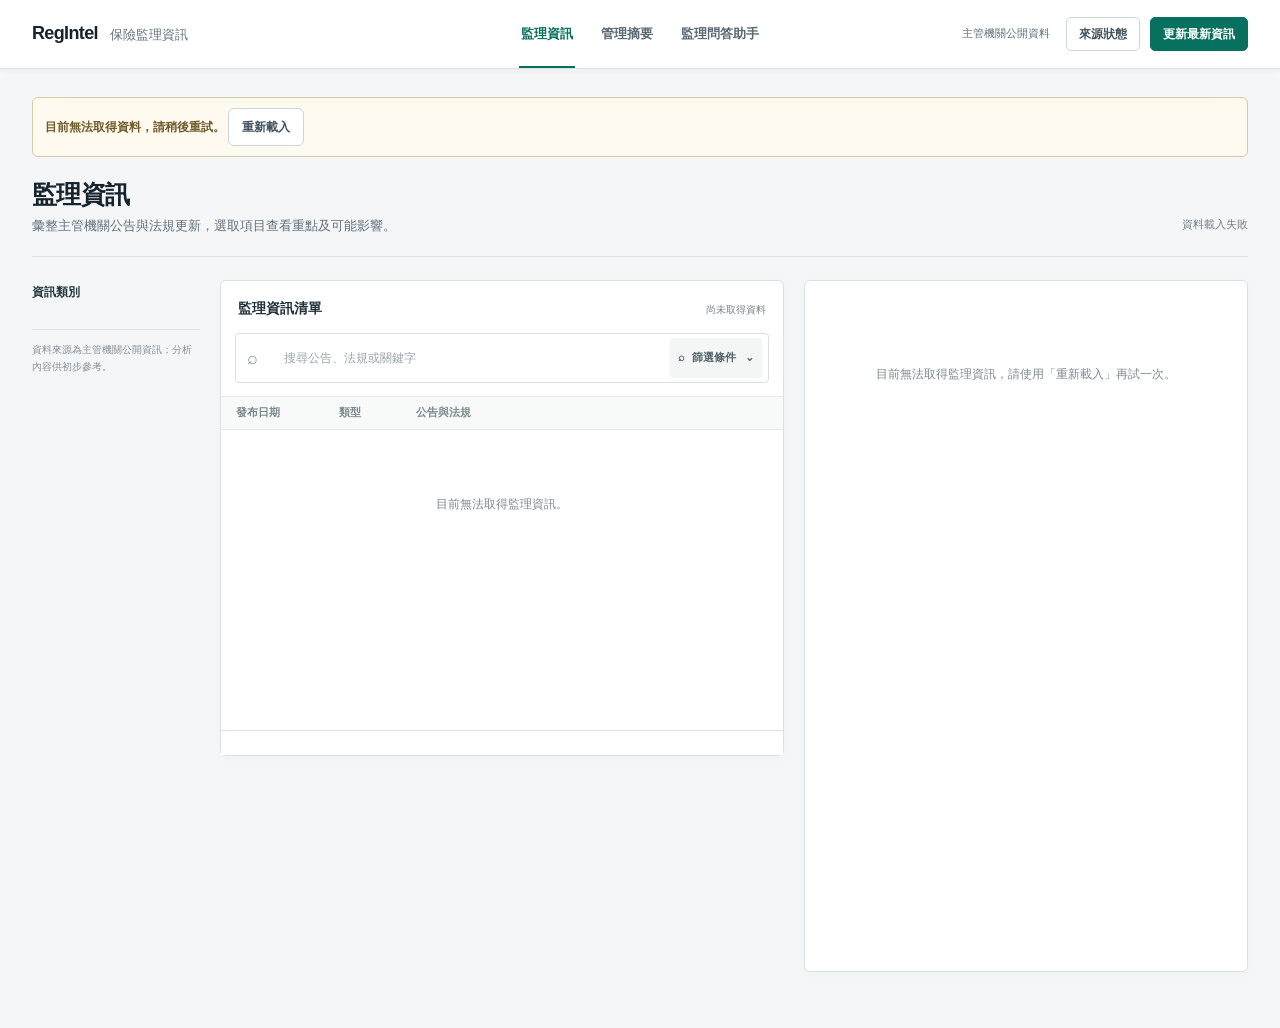
==== public/index.html @ 60d49cbc "Improve regulatory analysis, summaries, and platform reliability Add source support reviews for even" ====
<!doctype html>
<html lang="zh-Hant">
<head>
<meta charset="utf-8">
<meta name="viewport" content="width=device-width,initial-scale=1">
<title>RegIntel｜監理情報工作台</title>

<link rel="stylesheet" href="assets/css/base.css">
<link rel="stylesheet" href="assets/css/workspace.css">
<link rel="stylesheet" href="assets/css/intelligence.css">
<link rel="stylesheet" href="assets/css/management.css">
<link rel="stylesheet" href="assets/css/responsive.css">

<!--
    RegIntel v11.1 UI override
    ------------------------------------------------------------
    這一層樣式刻意放在原有 CSS 後面：
    1. 不更動既有 JS 掛勾與資料邏輯
    2. 直接覆蓋原本較偏 AI Dashboard 的視覺語言
    3. 讓畫面更接近金融機構內部監理情報工作台
-->
<style>
:root {
    --ri-bg: #f4f6f8;
    --ri-surface: #ffffff;
    --ri-surface-soft: #f8fafb;
    --ri-ink: #1b2733;
    --ri-ink-2: #43515f;
    --ri-ink-3: #72808e;
    --ri-border: #dfe5ea;
    --ri-border-strong: #cbd4dc;
    --ri-navy: #17232e;
    --ri-navy-2: #22313f;
    --ri-blue: #245d82;
    --ri-blue-soft: #edf4f8;
    --ri-red: #9f3a38;
    --ri-red-soft: #fbf0ef;
    --ri-amber: #8b6414;
    --ri-amber-soft: #fbf6e8;
    --ri-green: #376b52;
    --ri-green-soft: #eef6f1;
    --ri-radius: 8px;
    --ri-sidebar-width: 236px;
    --ri-sidebar-collapsed-width: 64px;
    --ri-shadow-float: 0 12px 28px rgba(20, 34, 46, .08);
}

* {
    box-sizing: border-box;
}

html {
    background: var(--ri-bg);
}

body {
    margin: 0;
    min-width: 320px;
    background: var(--ri-bg) !important;
    color: var(--ri-ink) !important;
    font-family: -apple-system, BlinkMacSystemFont, "Segoe UI", "Noto Sans TC", "PingFang TC", "Microsoft JhengHei", sans-serif !important;
    font-size: 14px;
    line-height: 1.55;
    -webkit-font-smoothing: antialiased;
}

button,
input,
select,
textarea {
    font: inherit;
}

button {
    cursor: pointer;
}

.hidden {
    display: none !important;
}

.shell {
    display: flex !important;
    min-height: 100vh;
    width: 100%;
    background: var(--ri-bg) !important;
}

/* Sidebar ------------------------------------------------------- */
.sidebar {
    position: sticky !important;
    top: 0;
    flex: 0 0 var(--ri-sidebar-width);
    width: var(--ri-sidebar-width) !important;
    min-width: var(--ri-sidebar-width) !important;
    height: 100vh;
    display: flex !important;
    flex-direction: column;
    padding: 0 !important;
    overflow: hidden;
    background: var(--ri-navy) !important;
    color: #dbe2e8 !important;
    border-right: 1px solid #0f1922 !important;
    box-shadow: none !important;
    transition: width .18s ease, min-width .18s ease, flex-basis .18s ease;
    z-index: 30;
}

.sidebar.collapsed {
    flex: 0 0 var(--ri-sidebar-collapsed-width) !important;
    flex-basis: var(--ri-sidebar-collapsed-width) !important;
    width: var(--ri-sidebar-collapsed-width) !important;
    min-width: var(--ri-sidebar-collapsed-width) !important;
}

.sidebar-head {
    min-height: 78px;
    display: flex !important;
    align-items: center;
    gap: 12px;
    padding: 16px 18px !important;
    border-bottom: 1px solid rgba(255,255,255,.09);
}

.sidebar-toggle {
    width: 34px !important;
    height: 34px !important;
    flex: 0 0 34px;
    display: inline-grid !important;
    place-items: center;
    padding: 0 !important;
    border: 1px solid rgba(255,255,255,.16) !important;
    border-radius: 6px !important;
    background: transparent !important;
    color: #dbe2e8 !important;
    box-shadow: none !important;
}

.sidebar-toggle:hover {
    background: rgba(255,255,255,.06) !important;
    border-color: rgba(255,255,255,.28) !important;
}

.sidebar-toggle svg,
.nav-icon svg {
    width: 18px;
    height: 18px;
    fill: none;
    stroke: currentColor;
    stroke-width: 1.75;
    stroke-linecap: round;
    stroke-linejoin: round;
}

.brand {
    min-width: 0;
    color: #ffffff !important;
    font-size: 18px !important;
    font-weight: 700 !important;
    letter-spacing: .01em;
    line-height: 1.15;
}

.brand small {
    display: block !important;
    margin-top: 5px;
    color: #93a2af !important;
    font-size: 11px !important;
    font-weight: 500 !important;
    letter-spacing: .04em;
}

.nav {
    display: grid !important;
    gap: 4px;
    padding: 18px 12px !important;
}

.nav button {
    position: relative;
    width: 100%;
    min-height: 44px;
    display: flex !important;
    align-items: center;
    gap: 11px;
    padding: 10px 12px !important;
    border: 0 !important;
    border-radius: 6px !important;
    background: transparent !important;
    color: #b8c3cc !important;
    text-align: left;
    box-shadow: none !important;
    transition: background .14s ease, color .14s ease;
}

.nav button:hover {
    background: rgba(255,255,255,.055) !important;
    color: #ffffff !important;
}

.nav button.active {
    background: #22313f !important;
    color: #ffffff !important;
    box-shadow: inset 3px 0 0 #7ea7c0 !important;
}

.nav-icon {
    width: 22px;
    min-width: 22px;
    display: inline-grid;
    place-items: center;
    color: inherit;
}

.nav-label {
    min-width: 0;
    font-weight: 600;
}

.nav-label-short {
    display: none;
}

.side-note {
    margin: auto 16px 18px !important;
    padding: 14px 14px 15px !important;
    border: 1px solid rgba(255,255,255,.10) !important;
    border-radius: 7px !important;
    background: rgba(255,255,255,.025) !important;
    color: #aebbc5 !important;
    font-size: 11.5px !important;
    line-height: 1.75 !important;
    box-shadow: none !important;
}

.side-note strong {
    display: block;
    margin-bottom: 5px;
    color: #e4e9ed;
    font-size: 12px;
    font-weight: 650;
}

.sidebar.collapsed .brand,
.sidebar.collapsed .side-note,
.sidebar.collapsed .nav-label {
    display: none !important;
}

.sidebar.collapsed .sidebar-head {
    justify-content: center;
    padding-left: 10px !important;
    padding-right: 10px !important;
}

.sidebar.collapsed .nav {
    padding-left: 10px !important;
    padding-right: 10px !important;
}

.sidebar.collapsed .nav button {
    justify-content: center;
    padding-left: 8px !important;
    padding-right: 8px !important;
}

.sidebar.collapsed .nav button::after {
    content: attr(data-tooltip);
    position: fixed;
    left: calc(var(--ri-sidebar-collapsed-width) + 8px);
    padding: 6px 9px;
    border: 1px solid var(--ri-border-strong);
    border-radius: 5px;
    background: #ffffff;
    color: var(--ri-ink);
    font-size: 12px;
    font-weight: 600;
    white-space: nowrap;
    opacity: 0;
    visibility: hidden;
    pointer-events: none;
    box-shadow: 0 6px 18px rgba(15,25,34,.10);
    transform: translateX(-3px);
    transition: opacity .12s ease, transform .12s ease, visibility .12s ease;
    z-index: 80;
}

.sidebar.collapsed .nav button:hover::after {
    opacity: 1;
    visibility: visible;
    transform: translateX(0);
}

/* Main / topbar ------------------------------------------------- */
.main {
    min-width: 0;
    flex: 1 1 auto;
    background: var(--ri-bg) !important;
}

.topbar {
    position: sticky !important;
    top: 0;
    z-index: 20;
    min-height: 78px;
    display: flex !important;
    align-items: center;
    justify-content: space-between;
    gap: 24px;
    padding: 13px 28px !important;
    background: rgba(255,255,255,.97) !important;
    border-bottom: 1px solid var(--ri-border) !important;
    box-shadow: none !important;
    backdrop-filter: blur(8px);
}

.topbar-heading {
    min-width: 0;
}

.site-title {
    margin: 0 !important;
    color: var(--ri-ink) !important;
    font-size: 20px !important;
    font-weight: 720 !important;
    line-height: 1.2;
    letter-spacing: -.015em;
}

.site-subtitle {
    display: flex !important;
    flex-wrap: wrap;
    align-items: center;
    gap: 7px;
    margin-top: 5px;
    color: var(--ri-ink-3) !important;
    font-size: 12px !important;
}

.site-subtitle strong {
    color: var(--ri-ink-2) !important;
    font-weight: 650 !important;
}

.site-subtitle-divider {
    color: #aab4bc;
}

.top-actions {
    display: flex !important;
    align-items: center;
    gap: 8px;
}

.btn,
.primary-button,
.secondary-button,
.advanced-filter-button {
    min-height: 38px;
    border-radius: 6px !important;
    box-shadow: none !important;
    transition: background .14s ease, border-color .14s ease, color .14s ease;
}

.btn {
    padding: 8px 13px !important;
    border: 1px solid var(--ri-border-strong) !important;
    background: #ffffff !important;
    color: var(--ri-ink-2) !important;
    font-weight: 600 !important;
}

.btn:hover {
    border-color: #9fadb8 !important;
    background: var(--ri-surface-soft) !important;
}

.btn.primary,
.primary-button {
    border: 1px solid var(--ri-navy-2) !important;
    background: var(--ri-navy-2) !important;
    color: #ffffff !important;
}

.btn.primary:hover,
.primary-button:hover {
    background: #17232e !important;
    border-color: #17232e !important;
}

.secondary-button {
    border: 1px solid var(--ri-border-strong) !important;
    background: #ffffff !important;
    color: var(--ri-ink-2) !important;
}

.content {
    width: 100%;
    max-width: 1680px;
    margin: 0 auto;
    padding: 26px 28px 36px !important;
}

/* View heading -------------------------------------------------- */
.view-heading {
    display: flex;
    align-items: flex-end;
    justify-content: space-between;
    gap: 24px;
    margin-bottom: 18px;
}

.view-heading-copy {
    min-width: 0;
}

.view-kicker {
    display: block;
    margin-bottom: 4px;
    color: var(--ri-blue);
    font-size: 11px;
    font-weight: 750;
    letter-spacing: .08em;
}

.view-heading h2 {
    margin: 0;
    color: var(--ri-ink);
    font-size: 24px;
    font-weight: 730;
    line-height: 1.25;
    letter-spacing: -.025em;
}

.view-heading p {
    max-width: 760px;
    margin: 7px 0 0;
    color: var(--ri-ink-3);
    font-size: 13px;
}

.view-scope {
    display: none !important;
}

/* Notice -------------------------------------------------------- */
.notice {
    margin-bottom: 16px !important;
    padding: 10px 12px !important;
    border: 1px solid #d9caa6 !important;
    border-radius: 6px !important;
    background: #fffaf0 !important;
    color: #6f5b2a !important;
    box-shadow: none !important;
}

/* Search/filter ------------------------------------------------- */
.toolbar {
    position: relative;
    display: flex !important;
    align-items: center;
    gap: 8px;
    margin: 0 0 14px !important;
    padding: 10px !important;
    border: 1px solid var(--ri-border) !important;
    border-radius: var(--ri-radius) !important;
    background: var(--ri-surface) !important;
    box-shadow: none !important;
}

.search {
    min-width: 0;
    flex: 1 1 auto;
    height: 40px !important;
    padding: 0 13px !important;
    border: 1px solid var(--ri-border-strong) !important;
    border-radius: 6px !important;
    outline: none !important;
    background: #ffffff !important;
    color: var(--ri-ink) !important;
    box-shadow: none !important;
}

.search::placeholder {
    color: #94a0aa;
}

.search:focus {
    border-color: #6f91a8 !important;
    box-shadow: 0 0 0 3px rgba(36,93,130,.08) !important;
}

.advanced-filter {
    position: relative;
    flex: 0 0 auto;
}

.advanced-filter-button {
    display: inline-flex !important;
    align-items: center;
    gap: 7px;
    height: 40px;
    padding: 0 12px !important;
    border: 1px solid var(--ri-border-strong) !important;
    background: var(--ri-surface-soft) !important;
    color: var(--ri-ink-2) !important;
    font-weight: 600 !important;
}

.advanced-filter-button:hover {
    background: #eef2f5 !important;
    border-color: #a9b6bf !important;
}

.advanced-filter-count {
    min-width: 18px;
    height: 18px;
    padding: 0 5px;
    display: inline-grid;
    place-items: center;
    border-radius: 99px;
    background: var(--ri-blue) !important;
    color: #ffffff !important;
    font-size: 10px;
}

.advanced-filter-panel {
    position: absolute !important;
    top: calc(100% + 8px);
    right: 0;
    width: min(520px, calc(100vw - 64px));
    padding: 16px !important;
    border: 1px solid var(--ri-border-strong) !important;
    border-radius: 8px !important;
    background: #ffffff !important;
    box-shadow: var(--ri-shadow-float) !important;
    z-index: 50;
}

.advanced-filter-header,
.advanced-filter-label,
.advanced-filter-actions {
    color: var(--ri-ink) !important;
}

.advanced-filter-header {
    display: flex;
    align-items: baseline;
    justify-content: space-between;
    gap: 12px;
    padding-bottom: 11px;
    border-bottom: 1px solid var(--ri-border);
}

.advanced-filter-header strong,
.advanced-filter-label strong {
    font-weight: 680 !important;
}

.advanced-filter-header small,
.advanced-filter-label small,
#advancedFilterDraftSummary {
    color: var(--ri-ink-3) !important;
    font-size: 11px;
}

.advanced-filter-section {
    padding: 14px 0 !important;
    border-bottom: 1px solid #edf0f2;
}

.advanced-filter-label {
    display: flex;
    align-items: baseline;
    justify-content: space-between;
    gap: 10px;
    margin-bottom: 9px;
}

.advanced-filter-options {
    display: flex !important;
    flex-wrap: wrap;
    gap: 6px;
}

.advanced-filter-options label,
.advanced-filter-options button,
.advanced-filter-options .filter-option {
    border-radius: 4px !important;
}

.advanced-filter-actions {
    display: flex;
    align-items: center;
    justify-content: space-between;
    gap: 14px;
    padding-top: 14px;
}

.advanced-filter-actions > div {
    display: flex;
    gap: 7px;
}

/* The old moving ticker is deliberately retained for JS safety,
   but hidden in the new information-workbench visual direction. */
.news-ticker {
    display: none !important;
}

/* Main workspace ------------------------------------------------ */
.workspace {
    display: grid !important;
    grid-template-columns: minmax(330px, .78fr) minmax(540px, 1.42fr);
    align-items: start;
    gap: 14px !important;
}

.panel {
    min-width: 0;
    overflow: hidden;
    border: 1px solid var(--ri-border) !important;
    border-radius: var(--ri-radius) !important;
    background: var(--ri-surface) !important;
    box-shadow: none !important;
}

.panel-head {
    min-height: 52px;
    display: flex !important;
    align-items: center;
    justify-content: space-between;
    gap: 10px;
    padding: 13px 16px !important;
    border-bottom: 1px solid var(--ri-border) !important;
    background: #fbfcfd !important;
}

.panel-head b {
    color: var(--ri-ink) !important;
    font-size: 13px !important;
    font-weight: 700 !important;
}

.panel-head small {
    color: var(--ri-ink-3) !important;
    font-size: 11px !important;
}

.event-list {
    max-height: calc(100vh - 258px);
    overflow: auto !important;
    background: #ffffff !important;
    scrollbar-width: thin;
    scrollbar-color: #c8d0d7 transparent;
}

.event-list > * {
    margin: 0 !important;
    padding: 14px 16px !important;
    border: 0 !important;
    border-bottom: 1px solid #edf0f2 !important;
    border-radius: 0 !important;
    background: #ffffff !important;
    box-shadow: none !important;
    transition: background .12s ease, box-shadow .12s ease;
}

.event-list > *:last-child {
    border-bottom: 0 !important;
}

.event-list > *:hover {
    background: #f8fafb !important;
}

.event-list > *.active,
.event-list > *.selected,
.event-list > *[aria-selected="true"] {
    background: #f1f6f9 !important;
    box-shadow: inset 3px 0 0 var(--ri-blue) !important;
}

.event-list h3,
.event-list h4,
.event-list .title,
.event-list .event-title {
    margin-top: 0 !important;
    color: var(--ri-ink) !important;
    font-weight: 660 !important;
    line-height: 1.45 !important;
}

.event-list small,
.event-list .meta,
.event-list .event-meta,
.event-list .date,
.event-list time {
    color: var(--ri-ink-3) !important;
}

.detail {
    min-height: calc(100vh - 208px);
    padding: 24px 26px !important;
    background: #ffffff !important;
    color: var(--ri-ink) !important;
}

.detail > :first-child {
    margin-top: 0 !important;
}

.detail h1,
.detail h2,
.detail h3,
.detail h4 {
    color: var(--ri-ink) !important;
}

.detail h1 {
    font-size: 23px !important;
    line-height: 1.42 !important;
    letter-spacing: -.02em;
}

.detail h2 {
    margin-top: 28px !important;
    padding-top: 18px;
    border-top: 1px solid #edf0f2;
    font-size: 15px !important;
    font-weight: 710 !important;
}

.detail h3 {
    font-size: 14px !important;
    font-weight: 680 !important;
}

.detail p,
.detail li {
    color: var(--ri-ink-2) !important;
}

.detail a {
    color: var(--ri-blue) !important;
    text-underline-offset: 3px;
}

.detail .empty,
.empty {
    min-height: 240px;
    display: grid !important;
    place-items: center;
    color: var(--ri-ink-3) !important;
    background: transparent !important;
}

/* Generic chips / status generated by existing JS -------------- */
.badge,
.tag,
.pill,
.chip,
.status,
.detail [class*="badge"],
.event-list [class*="badge"] {
    border: 1px solid var(--ri-border) !important;
    border-radius: 4px !important;
    background: #f6f8f9 !important;
    color: var(--ri-ink-2) !important;
    box-shadow: none !important;
    font-weight: 650 !important;
}

[class*="risk-high"],
[class*="danger"],
[class*="high-risk"] {
    border-color: #e6c5c3 !important;
    background: var(--ri-red-soft) !important;
    color: var(--ri-red) !important;
}

[class*="risk-medium"],
[class*="warning"],
[class*="medium-risk"] {
    border-color: #e7d8aa !important;
    background: var(--ri-amber-soft) !important;
    color: var(--ri-amber) !important;
}

[class*="risk-low"],
[class*="success"],
[class*="low-risk"] {
    border-color: #cfe0d6 !important;
    background: var(--ri-green-soft) !important;
    color: var(--ri-green) !important;
}

/* Generated section/card cleanup ------------------------------- */
.detail .card,
.detail [class*="summary-card"],
.detail [class*="impact-card"],
.detail [class*="analysis-card"],
.detail [class*="chain-"] {
    border-color: var(--ri-border) !important;
    border-radius: 7px !important;
    box-shadow: none !important;
}

/* Management / trend view -------------------------------------- */
#managementView {
    min-width: 0;
}

.management-grid {
    display: grid !important;
    grid-template-columns: minmax(0, 1.08fr) minmax(320px, .92fr);
    gap: 14px !important;
}

.card {
    min-width: 0;
    padding: 20px !important;
    border: 1px solid var(--ri-border) !important;
    border-radius: var(--ri-radius) !important;
    background: #ffffff !important;
    box-shadow: none !important;
}

.card h2 {
    margin: 0 0 15px !important;
    color: var(--ri-ink) !important;
    font-size: 15px !important;
    font-weight: 710 !important;
}

#priorityList > *,
#trendList > * {
    border-color: #e8ecef !important;
    box-shadow: none !important;
}

/* Sources modal ------------------------------------------------- */
.modal-bg {
    position: fixed !important;
    inset: 0;
    display: grid;
    place-items: center;
    padding: 24px;
    background: rgba(15,25,34,.48) !important;
    z-index: 100;
}

.modal {
    width: min(860px, 100%);
    max-height: min(760px, calc(100vh - 48px));
    overflow: auto;
    padding: 0 !important;
    border: 1px solid var(--ri-border-strong) !important;
    border-radius: 9px !important;
    background: #ffffff !important;
    box-shadow: 0 20px 48px rgba(15,25,34,.18) !important;
}

.modal-head {
    position: sticky;
    top: 0;
    z-index: 2;
    display: flex !important;
    align-items: center;
    justify-content: space-between;
    gap: 16px;
    padding: 16px 18px !important;
    border-bottom: 1px solid var(--ri-border) !important;
    background: #ffffff !important;
}

.modal-head h2 {
    margin: 0;
    color: var(--ri-ink) !important;
    font-size: 16px !important;
}

#sourceStatusList {
    padding: 16px 18px 20px;
}

.toast {
    position: fixed !important;
    right: 22px;
    bottom: 22px;
    z-index: 120;
    max-width: min(420px, calc(100vw - 44px));
    padding: 11px 14px !important;
    border: 1px solid #2d3c48 !important;
    border-radius: 6px !important;
    background: #1c2934 !important;
    color: #ffffff !important;
    box-shadow: 0 10px 28px rgba(10,20,28,.18) !important;
}

/* Responsive ---------------------------------------------------- */
@media (max-width: 1180px) {
    .workspace {
        grid-template-columns: minmax(300px, .86fr) minmax(470px, 1.14fr);
    }

    .content {
        padding-left: 20px !important;
        padding-right: 20px !important;
    }

    .topbar {
        padding-left: 20px !important;
        padding-right: 20px !important;
    }
}

@media (max-width: 980px) {
    .workspace {
        grid-template-columns: 1fr;
    }

    .event-list {
        max-height: 420px;
    }

    .detail {
        min-height: 420px;
    }

    .management-grid {
        grid-template-columns: 1fr;
    }
}

@media (max-width: 720px) {
    :root {
        --ri-sidebar-width: 196px;
        --ri-sidebar-collapsed-width: 58px;
    }

    .sidebar {
        position: sticky !important;
        left: auto;
        top: 0;
        transform: none !important;
    }

    .sidebar-head {
        padding-left: 12px !important;
        padding-right: 12px !important;
    }

    .sidebar.collapsed .sidebar-head {
        padding-left: 8px !important;
        padding-right: 8px !important;
    }

    .topbar {
        position: static !important;
        min-height: auto;
        align-items: flex-start;
        padding: 14px 14px !important;
    }

    .site-subtitle > span:first-child,
    .site-subtitle-divider {
        display: none;
    }

    .top-actions {
        flex-wrap: wrap;
        justify-content: flex-end;
    }

    .btn {
        min-height: 36px;
        padding: 7px 10px !important;
        font-size: 12px !important;
    }

    .content {
        padding: 18px 14px 28px !important;
    }

    .view-heading {
        align-items: flex-start;
        flex-direction: column;
        gap: 12px;
    }

    .view-heading h2 {
        font-size: 21px;
    }

    .view-scope {
        justify-content: flex-start;
    }

    .toolbar {
        align-items: stretch;
        flex-direction: column;
    }

    .advanced-filter,
    .advanced-filter-button {
        width: 100%;
    }

    .advanced-filter-button {
        justify-content: center;
    }

    .advanced-filter-panel {
        position: fixed !important;
        left: 14px;
        right: 14px;
        top: 88px;
        width: auto;
        max-height: calc(100vh - 112px);
        overflow: auto;
    }

    .advanced-filter-actions {
        align-items: stretch;
        flex-direction: column;
    }

    .advanced-filter-actions > div {
        width: 100%;
    }

    .advanced-filter-actions button {
        flex: 1 1 0;
    }

    .panel-head,
    .event-list > * {
        padding-left: 13px !important;
        padding-right: 13px !important;
    }

    .detail {
        padding: 19px 16px !important;
    }
}
</style>
<link rel="stylesheet" href="assets/css/ledger.css">
<link rel="stylesheet" href="assets/css/pagination.css">
<link rel="stylesheet" href="assets/css/regulatory-qa.css">

</head>

<body class="ledger-app">
<div class="shell">

<aside class="sidebar" id="sidebar">
    <div class="sidebar-head">
        <button
            class="sidebar-toggle"
            id="sidebarToggle"
            type="button"
            aria-label="收合主選單"
            aria-expanded="true"
            aria-controls="primaryNavigation"
        >
            <svg viewBox="0 0 24 24" aria-hidden="true">
                <path d="M4 6h16M4 12h16M4 18h16" />
            </svg>
        </button>

        <div class="brand">
            RegIntel
            <small>監理情報工作台</small>
        </div>
    </div>

    <nav class="nav" id="primaryNavigation" aria-label="主選單">
        <button class="active" data-view="intel" data-tooltip="監理情報" aria-label="監理情報" type="button">
            <span class="nav-icon" aria-hidden="true">
                <svg viewBox="0 0 24 24">
                    <path d="M4 19V5" />
                    <path d="M4 7h16" />
                    <path d="M8 11h8" />
                    <path d="M8 15h6" />
                    <path d="M8 19h4" />
                </svg>
            </span>
            <span class="nav-label">
                <span class="nav-label-full">監理情報</span>
                <span class="nav-label-short">情報</span>
            </span>
        </button>

        <button data-view="management" data-tooltip="監理趨勢" aria-label="監理趨勢" type="button">
            <span class="nav-icon" aria-hidden="true">
                <svg viewBox="0 0 24 24">
                    <path d="M4 20V10" />
                    <path d="M10 20V4" />
                    <path d="M16 20v-7" />
                    <path d="M22 20H2" />
                </svg>
            </span>
            <span class="nav-label">
                <span class="nav-label-full">監理趨勢</span>
                <span class="nav-label-short">趨勢</span>
            </span>
        </button>
    </nav>

    <div class="side-note">
        <strong>保險業監理情報與風險預警</strong>
        整合官方監理訊號，辨識可能影響的部門與作業流程，協助及早掌握風險與監理趨勢。
    </div>
</aside>

<main class="main">
    <header class="d-header">
        <div class="d-brand"><strong>RegIntel</strong><span>保險監理資訊</span></div>
        <nav class="nav d-header-nav" aria-label="主導覽">
            <button class="active" data-view="intel" type="button" aria-current="page">監理資訊</button>
            <button data-view="management" type="button">管理摘要</button>
            <button data-view="qa" type="button">監理問答助手</button>
        </nav>
        <div class="d-header-actions">
            <span class="d-connect">主管機關公開資料</span>
            <button type="button" id="sourcesBtn">來源狀態</button>
            <button type="button" class="d-refresh" id="refreshBtn">更新最新資訊</button>
        </div>
    </header>
    <header class="topbar">
        <div class="topbar-heading">
            <h1 class="site-title">RegIntel</h1>
            <div class="site-subtitle">
                <span>保險業監理情報與風險預警平台</span>
                <span class="site-subtitle-divider" aria-hidden="true">·</span>
                <strong id="viewTitle">監理情報</strong>
            </div>
        </div>

    </header>

    <div class="content">
        <div id="connectionNotice" class="notice hidden"></div>

        <section id="intelView">
            <div class="d-view">
                <div class="d-heading">
                    <div>
                        <h2>監理資訊</h2>
                        <p>彙整主管機關公告與法規更新，選取項目查看重點及可能影響。</p>
                    </div>
                    <div class="d-statusline" id="ledgerStatus"></div>
                </div>

                <div class="d-workspace">
                    <aside class="d-filters" aria-label="資訊類別篩選">
                        <div class="d-side-title">資訊類別</div>
                        <div class="d-source-list" id="sourceTypeList"></div>
                        <p class="d-side-note">資料來源為主管機關公開資訊；分析內容供初步參考。</p>
                    </aside>

                    <section class="d-ledger" aria-label="監理公告與法規清單">
                        <div class="d-ledger-title">
                            <h3>監理資訊清單</h3>
                            <small id="ledgerResultCount"></small>
                        </div>
                        <div class="d-search">
                            <span aria-hidden="true">⌕</span>
                            <input class="search" id="search" type="search" placeholder="搜尋公告、法規或關鍵字" aria-label="搜尋監理資訊">
                            <div class="advanced-filter" id="advancedFilter">
                                <button type="button" class="advanced-filter-button" id="advancedFilterButton" aria-expanded="false" aria-controls="advancedFilterPanel">
                                    <span aria-hidden="true">⌕</span>
                                    <span>篩選條件</span>
                                    <span class="advanced-filter-count hidden" id="advancedFilterCount"></span>
                                    <span class="advanced-filter-chevron" aria-hidden="true">⌄</span>
                                </button>
                                <div class="advanced-filter-panel hidden" id="advancedFilterPanel">
                                    <div class="advanced-filter-body">
                                        <div class="advanced-filter-header">
                                            <strong>篩選監理資訊</strong>
                                            <small>可複選，變更後立即套用</small>
                                        </div>
                                        <div class="advanced-filter-section">
                                            <div class="advanced-filter-label">
                                                <strong>資訊類型</strong>
                                                <small>同類條件擇一符合</small>
                                            </div>
                                            <div class="advanced-filter-options" id="typeFilterOptions"></div>
                                        </div>
                                        <div class="advanced-filter-section">
                                            <div class="advanced-filter-label">
                                                <strong>建議關注部門</strong>
                                                <small>同類條件擇一符合</small>
                                            </div>
                                            <div class="advanced-filter-options" id="departmentFilterOptions"></div>
                                        </div>
                                        <div class="advanced-filter-section">
                                            <div class="advanced-filter-label">
                                                <strong>風險程度</strong>
                                                <small>同類條件擇一符合</small>
                                            </div>
                                            <div class="advanced-filter-options" id="riskFilterOptions"></div>
                                        </div>
                                        <div class="advanced-filter-section">
                                            <div class="advanced-filter-label">
                                                <strong>重要性</strong>
                                                <small>同類條件擇一符合</small>
                                            </div>
                                            <div class="advanced-filter-options" id="importanceFilterOptions"></div>
                                        </div>
                                    </div>
                                    <div class="advanced-filter-actions">
                                        <span id="advancedFilterDraftSummary">尚未選擇條件</span>
                                        <div>
                                            <button type="button" class="secondary-button" id="clearAdvancedFilters">清除所有篩選</button>
                                            <button type="button" class="primary-button" id="applyAdvancedFilters">完成</button>
                                        </div>
                                    </div>
                                </div>
                            </div>
                        </div>
                        <div id="intelActiveFilters" class="d-active-filters" aria-label="目前套用的篩選條件" hidden></div>
                        <div class="d-table-head"><span>發布日期</span><span>類型</span><span>公告與法規</span></div>
                        <div class="d-table-body event-list" id="eventList"></div>
                        <nav class="list-pagination" id="eventPagination" aria-label="監理資訊清單分頁"></nav>
                    </section>

                    <section class="d-dossier detail" id="eventDetail" aria-label="選取事件的監理分析" tabindex="-1">
                        <div class="empty">正在取得監理資訊…</div>
                    </section>
                </div>
            </div>

            <div class="news-ticker hidden" id="latestTicker" aria-label="最新監理快訊">
                <div class="ticker-label"><span aria-hidden="true"></span>最新快訊</div>
                <div class="ticker-viewport"><div class="ticker-track" id="latestTickerTrack"></div></div>
            </div>
        </section>

        <section id="qaView" class="hidden" aria-labelledby="qaTitle">
            <div class="d-heading">
                <div>
                    <h2 id="qaTitle">監理問答助手</h2>
                    <p>輸入問題或工作情境，查詢相關法規及原文。需要其他資訊時，會再請你補充。</p>
                </div>
            </div>
            <div class="qa-workspace">
                <div id="qaExamples" class="qa-examples" aria-label="提問範例">
                    <span>你可以這樣問</span>
                    <button type="button" data-example="保險經紀人管理規則規範哪些事項？">保險經紀人管理規則規範什麼？</button>
                    <button type="button" data-example="我想把既有保戶的姓名與電話交給台灣的委外客服廠商，提醒續期繳費，資料不傳境外，應先查哪些相關法規？">客戶資料提供給委外廠商</button>
                </div>
                <form id="qaForm" class="qa-form">
                    <div class="qa-input-heading"><label id="qaInputLabel" for="qaQuestion">問題或工作情境</label><button id="qaNewQuestion" type="button" class="qa-reset">開始新問題</button></div>
                    <div id="qaConversation" class="qa-conversation" aria-label="本次問答" hidden></div>
                    <textarea id="qaQuestion" rows="3" minlength="2" maxlength="500" required placeholder="例如：把保戶名單交給委外客服提醒繳費，需要注意哪些規定？" aria-describedby="qaScopeNote"></textarea>
                    <details class="qa-filters">
                        <summary>搜尋範圍</summary>
                        <div class="qa-filter-fields">
                            <label>資料類型<select id="qaType"><option value="全部">全部類型</option><option>法規</option><option>公告</option><option>裁罰</option><option>監理新聞</option><option>監理資訊</option></select></label>
                            <label>發布／修正起日<input type="date" id="qaDateFrom"></label>
                            <label>發布／修正迄日<input type="date" id="qaDateTo"></label>
                        </div>
                        <p>日期依官方發布或修正／公布日篩選，不代表法規生效期間。</p>
                    </details>
                    <div class="qa-submit-row">
                        <p id="qaScopeNote">依已收錄的官方資料回答。同一問題可繼續補充，最多六次；請勿輸入客戶個資。</p>
                        <button type="submit" id="qaSubmit">送出問題</button>
                    </div>
                    <p id="qaStatus" class="qa-status" role="status" aria-live="polite"></p>
                </form>
                <section id="qaResult" class="qa-result" aria-label="監理問答結果" aria-busy="false" tabindex="-1">
                    <div class="qa-empty"><strong>查詢法規</strong><p>輸入問題或說明工作內容，回答會附上原文來源。</p></div>
                </section>
            </div>
        </section>

        <section id="managementView" class="hidden">
            <div class="d-heading">
                <div>
                    <h2>管理摘要</h2>
                    <p>選取一筆或多筆監理資訊，由 AI 彙整管理重點、可能影響與因應方向。</p>
                </div>
            </div>

            <div class="management-actionbar">
                <div class="management-actionbar-copy">
                    <span id="managementSelectionCount" aria-live="polite">已選 0 筆</span>
                    <p class="management-selection-hint" id="managementSelectionHint">請至少選擇一筆資訊。</p>
                </div>
                <button type="button" class="btn primary" id="reportBtn" disabled>
                    產生管理摘要
                </button>
            </div>

            <div class="management-grid">
                <div class="card management-source-panel">
                    <h2>選擇摘要資訊</h2>
                    <div class="management-selection-search">
                        <input id="managementSearch" type="search" placeholder="搜尋標題、來源或關鍵字" aria-label="搜尋摘要資訊">
                        <select id="managementTypeFilter" aria-label="摘要資訊類型">
                            <option value="全部">全部類型</option>
                            <option value="法規">法規</option>
                            <option value="公告">公告</option>
                            <option value="裁罰">裁罰</option>
                            <option value="監理新聞">監理新聞</option>
                            <option value="監理資訊">監理資訊</option>
                        </select>
                    </div>
                    <div class="management-selection-toolbar">
                        <div>
                            <button type="button" class="btn" id="selectManagementVisible">全選本頁</button>
                            <button type="button" class="btn" id="clearManagementSelection">清除選取</button>
                        </div>
                    </div>
                    <div id="priorityList" class="management-selection-list" aria-label="可納入管理摘要的資訊"></div>
                    <nav class="list-pagination" id="managementPagination" aria-label="摘要資訊分頁"></nav>
                    <details class="management-topics">
                        <summary>已載入資訊的監理主題</summary>
                        <div id="trendList"></div>
                    </details>
                </div>

                <section class="card management-result-panel" aria-labelledby="managementResultTitle">
                    <h2 id="managementResultTitle">摘要結果</h2>
                    <div id="managementReportStatus" class="management-report-status" role="status" aria-live="polite" hidden></div>
                    <div id="reportBox" class="report-box" tabindex="-1" aria-busy="false">
                        <div class="management-report-empty">
                            <strong>尚未產生摘要</strong>
                            <p>選取一筆或多筆資訊後產生摘要，結果會附本次使用的官方來源。</p>
                        </div>
                    </div>
                </section>
            </div>
        </section>
    </div>
</main>
</div>

<div class="modal-bg hidden" id="sourcesModal">
    <div class="modal" role="dialog" aria-modal="true" aria-labelledby="sourcesTitle">
        <div class="modal-head">
            <h2 id="sourcesTitle">資料來源狀態</h2>
            <button class="btn" id="closeSources">關閉</button>
        </div>
        <div id="sourceStatusList"></div>
    </div>
</div>

<div class="toast hidden" id="toast"></div>

<script>
/* RegIntel v11.1 sidebar controller
 * Own the toggle interaction here so it is not affected by legacy sidebar CSS/JS.
 */
(() => {
    const sidebar = document.getElementById('sidebar');
    const toggle = document.getElementById('sidebarToggle');
    if (!sidebar || !toggle) return;

    const storageKey = 'regintel-sidebar-collapsed';

    const applyState = (collapsed) => {
        sidebar.classList.toggle('collapsed', collapsed);
        toggle.setAttribute('aria-expanded', collapsed ? 'false' : 'true');
        toggle.setAttribute('aria-label', collapsed ? '展開主選單' : '收合主選單');
        toggle.title = collapsed ? '展開主選單' : '收合主選單';
        try {
            localStorage.setItem(storageKey, collapsed ? '1' : '0');
        } catch (_) {}
    };

    let initialCollapsed = false;
    try {
        initialCollapsed = localStorage.getItem(storageKey) === '1';
    } catch (_) {}
    applyState(initialCollapsed);

    /* Capture phase + stopImmediatePropagation prevents older sidebar handlers
       from applying a second, conflicting toggle state. */
    toggle.addEventListener('click', (event) => {
        event.preventDefault();
        event.stopImmediatePropagation();
        applyState(!sidebar.classList.contains('collapsed'));
    }, true);
})();
</script>

<script src="assets/js/core.js"></script>
<script src="assets/js/pagination.js"></script>
<script src="assets/js/dashboard.js"></script>
<script src="assets/js/ai-analysis.js"></script>
<script src="assets/js/impact-chain.js"></script>
<script src="assets/js/law-comparison.js"></script>
<script src="assets/js/detail-view.js"></script>
<script src="assets/js/management.js"></script>
<script src="assets/js/sources.js"></script>
<script src="assets/js/regulatory-qa.js"></script>

<script src="assets/js/app.js"></script>

<script>
/*
 * UI-only wording layer (v11.1).
 * Existing data-view values stay unchanged, so the original app logic remains compatible.
 */
(() => {
    const viewTitle = document.getElementById('viewTitle');
    const labels = {
        intel: '監理情報',
        management: '監理趨勢',
        qa: '監理問答助手'
    };

    document.querySelectorAll('[data-view]').forEach((button) => {
        button.addEventListener('click', () => {
            const next = labels[button.dataset.view];
            if (!next || !viewTitle) return;
            requestAnimationFrame(() => {
                viewTitle.textContent = next;
            });
        });
    });
})();
</script>

</body>
</html>
---- public/assets/css/base.css ----
:root{

    --sidebar-width:230px;

    --sidebar-rail:82px;

    --bg:#f4f7f6;

    --panel:#fff;

    --line:#dfe7e4;

    --text:#1c2925;

    --muted:#6d7b77;

    --brand:#174f43;

    --brand-dark:#123e35;

    --soft:#edf5f2;

    --warn-bg:#fff8e8;

    --warn-border:#ead39a;

    --error:#9c2f2f;

    --error-bg:#fff0f0;

    --shadow:
        0 10px 30px
        rgba(25,58,50,.07);
}


*{
    box-sizing:border-box;
}


html{
    scroll-behavior:smooth;
}


body{

    margin:0;

    font-family:
        "Noto Sans TC",
        "Microsoft JhengHei",
        Arial,
        sans-serif;

    background:var(--bg);

    color:var(--text);
}


button,
input{
    font:inherit;
}


button{
    cursor:pointer;
}


.hidden{
    display:none !important;
}


/* =====================================================
   整體版面
===================================================== */

.shell{

    min-height:100vh;

    display:grid;

    grid-template-columns:
        var(--sidebar-rail)
        minmax(0,1fr);
}


.sidebar{

    position:fixed;

    inset:
        0 auto 0 0;

    z-index:50;

    width:
        var(--sidebar-rail);

    min-height:100vh;

    background:
        var(--brand-dark);

    color:#fff;

    padding:
        14px 10px;

    display:flex;

    flex-direction:column;

    gap:24px;

    overflow:hidden;

    transition:
        width .24s ease,
        padding .24s ease,
        box-shadow .24s ease;

    will-change:width;
}


.sidebar.expanded{

    width:
        var(--sidebar-width);

    padding:
        14px 16px;

    box-shadow:
        18px 0 42px
        rgba(18,62,53,.22);
}


.sidebar-head{

    min-height:48px;

    display:flex;

    align-items:center;

    gap:12px;
}


.sidebar-toggle{

    flex:
        0 0 48px;

    width:48px;

    height:48px;

    border:0;

    border-radius:50%;

    background:transparent;

    color:#fff;

    display:grid;

    place-items:center;

    padding:0;

    transition:
        background .18s ease;
}


.sidebar-toggle:hover,
.sidebar-toggle:focus-visible{

    background:
        rgba(255,255,255,.12);
}


.sidebar-toggle:focus-visible{

    outline:
        2px solid #fff;

    outline-offset:2px;
}


.sidebar-toggle svg{

    width:23px;

    height:23px;

    fill:none;

    stroke:currentColor;

    stroke-width:2;

    stroke-linecap:round;
}


.brand{

    min-width:132px;

    opacity:0;

    visibility:hidden;

    transform:
        translateX(-8px);

    white-space:nowrap;

    transition:
        opacity .16s ease,
        transform .2s ease,
        visibility .2s ease;

    font-size:20px;

    font-weight:900;
}


.sidebar.expanded .brand{

    transform:
        translateX(0);

    opacity:1;

    visibility:visible;
}


.brand small{

    display:block;

    margin-top:4px;

    font-size:11px;

    font-weight:600;

    opacity:.68;
}


.nav{

    display:grid;

    gap:6px;
}


.nav button{

    border:0;

    background:
        transparent;

    color:#d8e9e4;

    min-height:68px;

    padding:
        9px 4px;

    border-radius:11px;

    font-weight:800;

    display:flex;

    flex-direction:column;

    align-items:center;

    justify-content:center;

    gap:6px;

    text-align:center;

    overflow:hidden;

    transition:
        background .18s ease,
        color .18s ease;
}


.nav button:hover,
.nav button.active{

    background:
        rgba(255,255,255,.12);

    color:#fff;
}


.nav button:focus-visible{

    outline:
        2px solid #fff;

    outline-offset:2px;
}


.nav-icon{

    width:24px;

    height:24px;

    flex:
        0 0 24px;

    display:grid;

    place-items:center;
}


.nav-icon svg{

    width:24px;

    height:24px;

    fill:none;

    stroke:currentColor;

    stroke-width:1.9;

    stroke-linecap:round;

    stroke-linejoin:round;
}


.nav-label{

    max-width:100%;

    font-size:10px;

    line-height:1.25;

    white-space:nowrap;
}


.nav-label-full{
    display:none;
}


.nav-label-short{
    display:inline;
}


.sidebar.expanded .nav button{

    min-height:46px;

    padding:
        10px 12px;

    flex-direction:row;

    justify-content:flex-start;

    gap:13px;

    text-align:left;
}


.sidebar.expanded .nav-label{
    font-size:14px;
}


.sidebar.expanded .nav-label-full{
    display:inline;
}


.sidebar.expanded .nav-label-short{
    display:none;
}


.side-note{

    display:none;

    margin-top:auto;

    font-size:11px;

    line-height:1.7;

    color:#b8d2cb;
}


.sidebar.expanded .side-note{
    display:block;
}


.main{

    grid-column:2;

    min-width:0;
}


@media(
    prefers-reduced-motion:reduce
){

    .sidebar{
        transition:none;
    }
}


/* =====================================================
   Topbar
===================================================== */

.topbar{

    min-height:70px;

    background:#fff;

    border-bottom:
        1px solid
        var(--line);

    display:flex;

    align-items:center;

    justify-content:
        space-between;

    gap:14px;

    padding:
        12px 26px;

    position:sticky;

    top:0;

    z-index:10;
}


.topbar h1{

    margin:0;

    font-size:17px;
}


.topbar-heading{

    min-width:0;

    display:flex;

    flex-direction:column;

    gap:3px;
}


.topbar .site-title{

    color:var(--brand-dark);

    font-size:20px;

    line-height:1.15;

    letter-spacing:-.02em;
}


.site-subtitle{

    display:flex;

    align-items:center;

    gap:6px;

    color:var(--muted);

    font-size:11px;

    line-height:1.35;
}


.site-subtitle strong{

    color:var(--brand);

    font-weight:700;
}


.top-actions{

    display:flex;

    align-items:center;

    justify-content:
        flex-end;

    gap:9px;

    flex-wrap:wrap;
}


.status{

    font-size:11px;

    color:var(--muted);
}


.status b{

    color:var(--brand);
}


/* =====================================================
   Buttons
===================================================== */

.btn{

    border:
        1px solid
        var(--line);

    background:#fff;

    color:var(--text);

    padding:
        9px 12px;

    border-radius:8px;

    font-weight:800;

    font-size:12px;
}


.btn:hover{

    border-color:#bacbc6;
}


.btn.primary{

    background:
        var(--brand);

    color:#fff;

    border-color:
        var(--brand);
}


.btn:disabled{

    opacity:.55;

    cursor:not-allowed;
}


/* =====================================================
   Content
===================================================== */

.content{

    padding:
        22px 26px 40px;

    max-width:1500px;

    margin:auto;
}


.notice{

    border:
        1px solid
        var(--warn-border);

    background:
        var(--warn-bg);

    color:#6b4d0a;

    padding:
        11px 13px;

    border-radius:9px;

    font-size:12px;

    margin-bottom:16px;
}


.notice.error{

    background:
        var(--error-bg);

    border-color:#edc4c4;

    color:var(--error);
}
---- public/assets/css/workspace.css ----
/* =====================================================
   Search
===================================================== */

.toolbar{

    position:relative;

    z-index:9;

    display:grid;

    grid-template-columns:
        minmax(0,1fr)
        auto;

    gap:10px;

    align-items:start;

    margin-bottom:12px;
}


.search{

    width:100%;

    height:46px;

    border:
        1px solid
        var(--line);

    background:#fff;

    border-radius:9px;

    padding:
        0 12px;

    outline:none;
}


.search:focus{

    border-color:#91b7ac;
}


.advanced-filter{

    position:relative;

    min-width:154px;
}


.advanced-filter-button{

    width:100%;

    height:46px;

    display:flex;

    align-items:center;

    justify-content:center;

    gap:7px;

    padding:
        0 13px;

    border:
        1px solid
        var(--brand);

    border-radius:9px;

    background:#fff;

    color:var(--brand);

    font-size:12px;

    font-weight:900;
}


.advanced-filter-button:hover,
.advanced-filter-button.active{

    background:var(--brand);

    color:#fff;
}


.advanced-filter-count{

    display:inline-grid;

    place-items:center;

    min-width:21px;

    height:21px;

    padding:
        0 6px;

    border-radius:999px;

    background:var(--soft);

    color:var(--brand);

    font-size:10px;
}


.advanced-filter-button.active
.advanced-filter-count{

    background:#fff;
}


.advanced-filter-chevron{

    transition:
        transform .18s ease;
}


.advanced-filter-button.active
.advanced-filter-chevron{

    transform:
        rotate(180deg);
}


.advanced-filter-panel{

    position:absolute;

    top:56px;

    right:0;

    width:
        min(
            640px,
            calc(100vw - 130px)
        );

    max-height:calc(100vh - 80px);

    overflow-x:hidden;

    overflow-y:auto;

    border:
        1px solid
        var(--line);

    border-radius:14px;

    background:#fff;

    box-shadow:
        0 18px 50px
        rgba(20,55,47,.16);
}


.advanced-filter-header,
.advanced-filter-label,
.advanced-filter-actions{

    display:flex;

    align-items:center;

    justify-content:space-between;

    gap:12px;
}


.advanced-filter-header{

    padding:
        16px 18px;

    border-bottom:
        1px solid
        var(--line);
}


.advanced-filter-header strong{

    font-size:14px;
}


.advanced-filter-header small,
.advanced-filter-label small,
.advanced-filter-actions > span{

    color:var(--muted);

    font-size:10px;
}


.advanced-filter-section{

    padding:
        15px 18px;
}


.advanced-filter-section
+
.advanced-filter-section{

    border-top:
        1px solid
        #edf2f0;
}


.advanced-filter-label{

    margin-bottom:10px;

    font-size:12px;
}


.advanced-filter-options{

    display:flex;

    flex-wrap:wrap;

    gap:8px;
}


.advanced-filter-option{

    position:relative;
}


.advanced-filter-option input{

    position:absolute;

    opacity:0;

    pointer-events:none;
}


.advanced-filter-option span{

    display:flex;

    align-items:center;

    gap:7px;

    padding:
        7px 10px;

    border:
        1px solid
        var(--line);

    background:#fff;

    border-radius:999px;

    font-size:11px;

    font-weight:800;

    color:#54625e;
}


.advanced-filter-option span::before{

    content:'';

    width:13px;

    height:13px;

    border:
        1.5px solid
        #98aaa4;

    border-radius:4px;

    background:#fff;
}


.advanced-filter-option
input:focus-visible
+
span{

    outline:
        2px solid
        #91b7ac;

    outline-offset:2px;
}


.advanced-filter-option
input:checked
+
span{

    background:
        var(--soft);

    border-color:#aaccc2;

    color:var(--brand);
}


.advanced-filter-option
input:checked
+
span::before{

    content:'✓';

    display:grid;

    place-items:center;

    border-color:var(--brand);

    background:var(--brand);

    color:#fff;

    font-size:9px;
}


.advanced-filter-actions{

    padding:
        12px 18px;

    border-top:
        1px solid
        var(--line);

    background:#f8fbfa;

    position:sticky;

    bottom:0;

    z-index:1;
}


.advanced-filter-actions > div{

    display:flex;

    gap:7px;
}


.advanced-filter-actions button{

    padding:
        8px 12px;

    border-radius:8px;

    font-size:11px;

    font-weight:900;
}


.advanced-filter-actions
.secondary-button{

    border:
        1px solid
        var(--line);

    background:#fff;

    color:#54625e;
}


.advanced-filter-actions
.primary-button{

    border:
        1px solid
        var(--brand);

    background:var(--brand);

    color:#fff;
}


/* =====================================================
   Latest News Ticker
===================================================== */

.news-ticker{

    display:grid;

    grid-template-columns:
        auto
        minmax(0,1fr);

    align-items:center;

    min-height:42px;

    margin:
        -2px 0 14px;

    overflow:hidden;

    border:
        1px solid
        var(--line);

    border-radius:10px;

    background:#fff;

    box-shadow:
        0 6px 20px
        rgba(25,58,50,.045);
}


.ticker-label{

    align-self:stretch;

    display:flex;

    align-items:center;

    gap:7px;

    padding:
        0 13px;

    background:
        var(--brand);

    color:#fff;

    white-space:nowrap;

    font-size:10px;

    font-weight:900;
}


.ticker-label span{

    width:7px;

    height:7px;

    border-radius:50%;

    background:#8fe0c8;

    box-shadow:
        0 0 0 4px
        rgba(143,224,200,.16);
}


.ticker-viewport{

    position:relative;

    min-width:0;

    overflow:hidden;
}


.ticker-viewport::before,
.ticker-viewport::after{

    content:"";

    position:absolute;

    inset:
        0 auto 0 0;

    z-index:2;

    width:24px;

    pointer-events:none;

    background:
        linear-gradient(
            90deg,
            #fff,
            transparent
        );
}


.ticker-viewport::after{

    inset:
        0 0 0 auto;

    background:
        linear-gradient(
            270deg,
            #fff,
            transparent
        );
}


.ticker-track{

    --ticker-duration:48s;

    display:flex;

    width:max-content;

    will-change:transform;

    animation:
        ticker-scroll
        var(--ticker-duration)
        linear
        infinite;
}


.ticker-viewport:hover .ticker-track,
.ticker-viewport:focus-within .ticker-track{

    animation-play-state:
        paused;
}


.ticker-group{

    display:flex;

    align-items:center;

    gap:34px;

    flex:none;

    padding-right:34px;
}


.ticker-item{

    position:relative;

    display:flex;

    align-items:center;

    gap:8px;

    max-width:520px;

    min-height:40px;

    padding:0;

    border:0;

    background:transparent;

    color:var(--text);

    white-space:nowrap;

    text-align:left;
}


.ticker-item::after{

    content:"";

    position:absolute;

    right:-19px;

    width:4px;

    height:4px;

    border-radius:50%;

    background:#a9bbb5;
}


.ticker-item span{

    padding:
        3px 6px;

    border-radius:999px;

    background:
        var(--soft);

    color:
        var(--brand);

    font-size:9px;

    font-weight:900;
}


.ticker-item time{

    color:var(--muted);

    font-size:9px;
}


.ticker-item strong{

    overflow:hidden;

    text-overflow:ellipsis;

    font-size:10px;

    font-weight:800;
}


.ticker-item:hover strong,
.ticker-item:focus-visible strong{

    color:var(--brand);

    text-decoration:underline;

    text-underline-offset:3px;
}


.ticker-item:focus-visible{

    outline:
        2px solid
        #91b7ac;

    outline-offset:3px;
}


@keyframes ticker-scroll{

    to{

        transform:
            translateX(-50%);
    }
}


/* =====================================================
   Workspace
===================================================== */

.workspace{

    display:grid;

    grid-template-columns:
        minmax(310px,420px)
        minmax(0,1fr);

    gap:14px;

    align-items:start;
}


.panel{

    background:#fff;

    border:
        1px solid
        var(--line);

    border-radius:12px;

    box-shadow:
        var(--shadow);

    overflow:hidden;
}


.panel-head{

    padding:
        13px 15px;

    border-bottom:
        1px solid
        var(--line);

    display:flex;

    justify-content:
        space-between;

    align-items:center;
}


.panel-head b{

    font-size:13px;
}


.panel-head small{

    font-size:10px;

    color:var(--muted);
}


/* =====================================================
   Event List
===================================================== */

.event-list{

    max-height:
        calc(
            100vh - 250px
        );

    overflow:auto;
}


.event{

    display:block;

    width:100%;

    border:0;

    border-bottom:
        1px solid #edf1ef;

    background:#fff;

    text-align:left;

    padding:
        14px 15px;
}


.event:hover{

    background:#f8fbfa;
}


.event.active{

    background:#eef6f3;

    box-shadow:
        inset 3px 0 0
        var(--brand);
}


.event-top{

    display:flex;

    align-items:center;

    gap:7px;
}


.event time{

    margin-left:auto;

    font-size:10px;

    color:var(--muted);
}


.event h4{

    font-size:13px;

    line-height:1.5;

    margin:
        8px 0 5px;
}


.event p{

    margin:0;

    color:var(--muted);

    font-size:10px;
}


/* =====================================================
   Badges
===================================================== */

.badge{

    display:inline-flex;

    align-items:center;

    border:
        1px solid
        #cbdad6;

    background:#f2f7f5;

    color:#416057;

    border-radius:999px;

    padding:
        3px 7px;

    font-size:9px;

    font-weight:900;
}


.badge.red{

    background:#fff3f1;

    border-color:#efd0cb;

    color:#9d4438;
}


.badge.blue{

    background:#eff5ff;

    border-color:#cedcf3;

    color:#3b5f92;
}


.badge.green{

    background:#eef8f3;

    border-color:#cde6d9;

    color:#2f6d54;
}


.badge.gray{

    background:#f5f6f6;

    border-color:#ddd;

    color:#626b68;
}


.workflow{

    display:inline-flex;

    align-items:center;

    border-radius:999px;

    padding:
        4px 8px;

    font-size:10px;

    font-weight:900;

    background:#f4f7f6;

    border:
        1px solid
        var(--line);

    color:#54625e;
}


.workflow.ai{

    background:#edf8f3;

    border-color:#a9d7c1;

    color:#28684f;
}


.workflow.ai-loading{

    background:#fff8e8;

    border-color:#ead39a;

    color:#7a5a10;
}
---- public/assets/css/intelligence.css ----
/* =====================================================
   Detail
===================================================== */

.detail{

    padding:18px;
}


.detail-title{

    border-bottom:
        1px solid
        var(--line);

    padding-bottom:15px;
}


.detail-title h2{

    font-size:20px;

    line-height:1.45;

    margin:
        10px 0 5px;
}


.detail-title p{

    margin:0;

    color:var(--muted);

    font-size:11px;

    line-height:1.65;
}


.detail-meta{

    display:flex;

    gap:6px;

    align-items:center;

    flex-wrap:wrap;
}


.block{

    padding:
        16px 0;

    border-bottom:
        1px solid
        #edf1ef;
}


.block h3{

    font-size:13px;

    margin:
        0 0 10px;
}


.summary{

    background:#f8faf9;

    border:
        1px solid
        var(--line);

    padding:
        12px 13px;

    border-radius:9px;

    font-size:12px;

    line-height:1.8;
}


.source-link{

    display:inline-block;

    margin-top:8px;

    color:var(--brand);

    font-weight:800;

    text-decoration:none;
}


/* =====================================================
   AI Stats
===================================================== */

.ai-grid{

    display:grid;

    grid-template-columns:
        repeat(
            3,
            minmax(0,1fr)
        );

    gap:8px;

    margin-top:16px;
}


.ai-stat{

    background:#f8faf9;

    border:
        1px solid
        var(--line);

    border-radius:9px;

    padding:11px;
}


.ai-stat span{

    display:block;

    color:var(--muted);

    font-size:10px;

    font-weight:800;

    margin-bottom:6px;
}


.ai-stat b{

    display:block;

    font-size:13px;

    line-height:1.4;
}


.ai-note{

    margin-top:14px;

    background:#f6faf8;

    border:
        1px dashed
        #c9dad5;

    color:#60706b;

    border-radius:8px;

    padding:
        10px 12px;

    font-size:10px;

    line-height:1.7;
}


/* =====================================================
   Departments
===================================================== */

.impact-row{

    display:grid;

    grid-template-columns:
        repeat(
            2,
            minmax(0,1fr)
        );

    gap:8px;
}


.impact{

    border:
        1px solid
        var(--line);

    border-radius:9px;

    padding:12px;

    background:#fff;
}


.impact b{

    display:block;

    font-size:12px;

    color:var(--brand);
}


.impact p{

    margin:
        6px 0 0;

    color:var(--muted);

    font-size:11px;

    line-height:1.6;
}


.attention-list,
.recommendations{

    margin:0;

    padding-left:20px;
}


.attention-list li,
.recommendations li{

    font-size:12px;

    line-height:1.75;

    margin:
        6px 0;
}


.detail-actions{

    display:flex;

    gap:8px;

    padding-top:16px;

    flex-wrap:wrap;
}


.empty{

    padding:26px;

    color:var(--muted);

    font-size:12px;

    text-align:center;
}


/* =====================================================
   監理影響圖
===================================================== */

.impact-chain{

    display:grid;

    grid-template-columns:
        1fr
        34px
        1fr
        34px
        1fr;

    align-items:stretch;

    gap:8px;
}


.chain-card{

    border:
        1px solid
        var(--line);

    border-radius:11px;

    background:#fbfdfc;

    padding:13px;

    min-width:0;
}


.chain-card .step{

    width:26px;

    height:26px;

    border-radius:8px;

    display:flex;

    align-items:center;

    justify-content:center;

    background:
        var(--soft);

    color:
        var(--brand);

    font-size:10px;

    font-weight:900;

    margin-bottom:8px;
}


.chain-card h4{

    font-size:12px;

    margin:
        0 0 8px;
}


.chain-card ul{

    margin:0;

    padding-left:18px;
}


.chain-card li{

    font-size:11px;

    line-height:1.65;

    margin:
        4px 0;
}


.chain-arrow{

    display:flex;

    align-items:center;

    justify-content:center;

    color:#8ba49c;

    font-size:22px;

    font-weight:900;
}


/* =====================================================
   Processes
===================================================== */

.process-list{

    display:grid;

    gap:8px;
}


.process-item{

    border:
        1px solid
        var(--line);

    border-radius:9px;

    padding:
        11px 12px;

    background:#fff;
}


.process-item b{

    font-size:12px;

    color:var(--brand);
}


.process-item small{

    display:block;

    margin-top:4px;

    color:var(--muted);

    font-size:10px;
}


.process-item p{

    margin:
        6px 0 0;

    font-size:11px;

    line-height:1.6;

    color:#4f5e59;
}


/* =====================================================
   Management
===================================================== */

.management-grid{

    display:grid;

    grid-template-columns:
        1.05fr .95fr;

    gap:14px;
}


.card{

    background:#fff;

    border:
        1px solid
        var(--line);

    border-radius:12px;

    box-shadow:
        var(--shadow);

    padding:16px;
}


.card h2{

    font-size:15px;

    margin:
        0 0 12px;
}


.priority-item{

    display:grid;

    grid-template-columns:
        30px 1fr auto;

    gap:10px;

    align-items:center;

    border-top:
        1px solid
        #edf1ef;

    padding:
        12px 0;
}


.priority-item:first-child{

    border-top:0;
}


.rank{

    width:27px;

    height:27px;

    border-radius:8px;

    background:
        var(--soft);

    color:
        var(--brand);

    display:flex;

    align-items:center;

    justify-content:center;

    font-size:11px;

    font-weight:900;
}


.priority-item h4{

    margin:
        0 0 4px;

    font-size:12px;

    line-height:1.45;
}


.priority-item p{

    margin:0;

    font-size:10px;

    color:var(--muted);

    line-height:1.5;
}


.trend-row{

    display:grid;

    grid-template-columns:
        105px 1fr 28px;

    gap:8px;

    align-items:center;

    margin:
        11px 0;

    font-size:11px;
}


.track{

    height:7px;

    background:#edf1ef;

    border-radius:999px;

    overflow:hidden;
}


.fill{

    height:100%;

    background:#6da397;

    border-radius:999px;
}
---- public/assets/css/management.css ----
/* Source selection for management summaries. */

.management-selection-search{display:flex;gap:10px;margin:14px 0;}
.management-selection-search input{flex:1;min-width:0;}
.management-selection-search input,
.management-selection-search select{border:1px solid var(--line);border-radius:8px;background:#fff;padding:10px 12px;font:inherit;font-size:12px;color:var(--text);}
.management-selection-toolbar{display:flex;align-items:center;justify-content:space-between;flex-wrap:wrap;gap:10px;margin-bottom:12px;}
.management-selection-toolbar > span{font-size:12px;font-weight:700;color:var(--muted);}
.management-selection-toolbar > div{display:flex;gap:8px;}
.management-selection-toolbar .btn{padding:7px 10px;font-size:12px;}
.management-selection-list{max-height:440px;overflow-y:auto;border:1px solid var(--line);border-radius:10px;}
.management-selection-item{display:flex;align-items:flex-start;gap:12px;padding:14px;cursor:pointer;background:#fff;}
.management-selection-item + .management-selection-item{border-top:1px solid var(--line);}
.management-selection-item:hover{background:#f8fbfa;}
.management-selection-item.selected{background:var(--soft);}
.management-selection-item input{flex:0 0 auto;width:18px;height:18px;margin:2px 0 0;accent-color:var(--brand);}
.management-selection-copy{min-width:0;}
.management-selection-copy strong{display:block;font-size:13px;line-height:1.6;overflow-wrap:anywhere;}
.management-selection-copy small{display:block;margin-top:5px;color:var(--muted);font-size:11px;line-height:1.7;}
.management-selection-hint,.management-report-scope{color:var(--muted);font-size:12px;line-height:1.7;}
.management-report-status{margin:12px 0;padding:12px 14px;border-left:3px solid var(--ledger-accent,#08705e);background:#eef6f3;color:#345b50;font-size:13px;line-height:1.8;overflow-wrap:anywhere;}
.management-report-status[hidden]{display:none;}
.management-report-status.is-error{border-color:#b68b48;background:#fbf8ef;color:#765d30;}
.management-review-warning{padding:12px 14px;border-left:3px solid #b68b48;background:#fbf8ef;color:#765d30;font-size:13px;line-height:1.8;}
.management-review-details{font-size:12px;color:var(--ledger-muted,#62717c);}
.management-review-details summary{cursor:pointer;}
.management-review-item{margin-top:14px;padding-top:10px;border-top:1px solid var(--ledger-line,#d8e1e2);}
.management-review-item blockquote{margin:8px 0;padding:8px 12px;border-left:2px solid #bdd4cc;line-height:1.9;}
.management-report-sources summary{cursor:pointer;font-weight:800;font-size:13px;}
.management-report-sources ol{padding-left:22px;max-height:340px;overflow-y:auto;}
.management-report-sources li{margin:10px 0;line-height:1.7;}
.management-report-sources a{color:var(--brand);overflow-wrap:anywhere;}
.management-report-sources small{display:block;color:var(--muted);}
#managementView button:disabled{opacity:.5;cursor:default;}
@media(max-width:600px){.management-selection-search{flex-direction:column;}.management-selection-toolbar > div{width:100%;}.management-selection-toolbar .btn{flex:1;}}

/* =====================================================
   AI Management Report
===================================================== */

.report-box{

    margin-top:14px;

    background:#fff;

    border:
        1px solid
        var(--line);

    border-radius:12px;

    padding:18px;

    font-size:12px;

    line-height:1.75;
}


.management-report-title{

    font-size:16px;

    font-weight:900;

    color:var(--text);

    margin-bottom:14px;
}


.management-overview{

    display:grid;

    grid-template-columns:
        repeat(
            3,
            minmax(0,1fr)
        );

    gap:8px;

    margin-bottom:18px;
}


.management-stat{

    background:#f7faf9;

    border:
        1px solid
        var(--line);

    border-radius:9px;

    padding:
        11px 12px;
}


.management-stat span{

    display:block;

    font-size:10px;

    font-weight:800;

    color:var(--muted);

    margin-bottom:5px;
}


.management-stat b{

    display:block;

    font-size:15px;

    color:var(--brand);
}


.management-section{

    border-top:
        1px solid
        #edf1ef;

    padding-top:15px;

    margin-top:15px;
}


.management-section h3{

    margin:
        0 0 10px;

    font-size:13px;
}


.management-summary-text{

    background:#f8faf9;

    border-radius:9px;

    padding:
        12px 13px;

    line-height:1.8;

    white-space:pre-wrap;
}


.management-event{

    display:grid;

    grid-template-columns:
        30px 1fr;

    gap:10px;

    padding:
        11px 0;

    border-bottom:
        1px solid
        #edf1ef;
}


.management-event:last-child{

    border-bottom:0;
}


.management-event-number{

    width:28px;

    height:28px;

    border-radius:8px;

    background:
        var(--soft);

    color:
        var(--brand);

    display:flex;

    justify-content:center;

    align-items:center;

    font-size:10px;

    font-weight:900;
}


.management-event b{

    display:block;

    margin-bottom:4px;

    font-size:12px;
}


.management-event p{

    margin:0;

    color:var(--muted);

    font-size:11px;

    line-height:1.65;
}


.management-actions{

    margin:0;

    padding:0;

    list-style:none;
}


.management-actions li{

    position:relative;

    padding:
        7px 0 7px 24px;

    font-size:11px;

    line-height:1.65;
}


.management-actions li::before{

    content:"✓";

    position:absolute;

    left:0;

    top:7px;

    width:16px;

    height:16px;

    border-radius:50%;

    background:
        var(--soft);

    color:
        var(--brand);

    display:flex;

    align-items:center;

    justify-content:center;

    font-size:9px;

    font-weight:900;
}


.trend-observation{

    margin:
        7px 0;

    padding:
        10px 12px;

    border-radius:9px;

    background:#f8faf9;

    border:
        1px solid
        var(--line);

    font-size:11px;

    line-height:1.65;
}


.management-note{

    margin-top:14px;

    padding-top:12px;

    border-top:
        1px dashed
        var(--line);

    color:var(--muted);

    font-size:10px;

    line-height:1.65;
}


/* =====================================================
   Source Modal
===================================================== */

.modal-bg{

    position:fixed;

    inset:0;

    background:
        rgba(12,30,25,.42);

    display:flex;

    align-items:center;

    justify-content:center;

    padding:20px;

    z-index:50;
}


.modal{

    width:
        min(
            820px,
            100%
        );

    max-height:85vh;

    overflow:auto;

    background:#fff;

    border-radius:14px;

    box-shadow:
        0 30px 90px
        rgba(0,0,0,.22);
}


.modal-head{

    padding:
        15px 17px;

    border-bottom:
        1px solid
        var(--line);

    display:flex;

    justify-content:
        space-between;

    align-items:center;
}


.modal-head h2{

    margin:0;

    font-size:15px;
}


.source-group{

    padding:
        15px 17px;

    border-bottom:
        1px solid
        #edf1ef;
}


.source-group-head{

    display:flex;

    justify-content:
        space-between;

    align-items:center;

    margin-bottom:8px;
}


.source-group-head b{

    font-size:12px;
}


.source-group-head small{

    font-size:10px;

    color:var(--muted);
}


.dot{

    display:inline-block;

    width:8px;

    height:8px;

    border-radius:50%;

    margin-right:7px;
}


.dot.ok{
    background:#4a9873;
}


.dot.partial{
    background:#d19a31;
}


.dot.fail{
    background:#ca6666;
}


.source-pipe{

    border:
        1px solid
        var(--line);

    border-radius:8px;

    margin-top:6px;

    overflow:hidden;
}


.source-pipe summary{

    padding:
        9px 10px;

    background:#fafcfc;

    display:flex;

    justify-content:
        space-between;

    gap:10px;

    font-size:10px;

    cursor:pointer;
}


.diag{

    padding:10px;

    font-size:10px;

    line-height:1.7;

    color:#53615d;
}


.diag a{

    color:var(--brand);

    font-weight:800;

    text-decoration:none;
}


.diag-error{

    margin:
        6px 0;

    background:#fff3f3;

    color:#8e3c3c;

    padding:7px;

    border-radius:6px;
}
---- public/assets/css/responsive.css ----
/* =====================================================
   Toast
===================================================== */

.toast{

    position:fixed;

    right:22px;

    bottom:22px;

    max-width:
        min(
            520px,
            calc(
                100vw - 44px
            )
        );

    background:#1e332d;

    color:#fff;

    border-radius:9px;

    padding:
        10px 13px;

    font-size:11px;

    line-height:1.5;

    box-shadow:
        var(--shadow);

    z-index:80;
}


/* =====================================================
   Responsive
===================================================== */

@media(
    max-width:1100px
){

    .ai-grid{

        grid-template-columns:
            repeat(
                2,
                minmax(0,1fr)
            );
    }


    .impact-chain{

        grid-template-columns:
            1fr;
    }


    .chain-arrow{

        transform:
            rotate(90deg);

        height:24px;
    }
}


@media(
    max-width:1050px
){

    .shell{

        grid-template-columns:
            var(--sidebar-rail)
            minmax(0,1fr);
    }

    .workspace,
    .management-grid{

        grid-template-columns:
            1fr;
    }


    .event-list{

        max-height:420px;
    }
}


@media(
    max-width:700px
){

    :root{
        --sidebar-rail:68px;
    }


    .shell{

        grid-template-columns:
            var(--sidebar-rail)
            minmax(0,1fr);
    }


    .sidebar{

        width:
            var(--sidebar-rail);

        padding:
            10px 6px;
    }


    .sidebar.expanded{

        width:
            min(
                var(--sidebar-width),
                calc(100vw - 36px)
            );

        padding:
            10px 12px;
    }


    .sidebar-toggle{

        flex-basis:44px;

        width:44px;

        height:44px;
    }


    .nav button{
        min-height:64px;
    }


    .main{
        grid-column:2;
    }


    .content{
        padding:15px;
    }


    .topbar{

        padding:
            12px 15px;
    }


    .topbar-heading{

        flex:
            1 1 190px;
    }


    .topbar .site-title{

        font-size:18px;
    }


    .site-subtitle{

        flex-wrap:wrap;

        gap:
            2px 5px;

        font-size:10px;
    }


    .impact-row,
    .ai-grid,
    .management-overview{

        grid-template-columns:
            1fr;
    }


    .top-actions{

        justify-content:
            flex-start;
    }


    .toolbar{

        grid-template-columns:
            minmax(0,1fr);
    }


    .advanced-filter{

        width:100%;
    }


    .advanced-filter-panel{

        right:auto;

        left:0;

        width:100%;

        max-height:
            calc(100vh - 210px);

        overflow-y:auto;
    }


    .advanced-filter-actions{

        align-items:flex-start;

        flex-direction:column;
    }


    .advanced-filter-actions > div{

        width:100%;
    }


    .advanced-filter-actions button{

        flex:1;
    }


    .news-ticker{

        grid-template-columns:
            auto
            minmax(0,1fr);
    }


    .ticker-label{

        padding:
            0 9px;

        font-size:9px;
    }


    .ticker-item{

        max-width:
            min(
                430px,
                calc(100vw - 140px)
            );
    }
}


@media(
    prefers-reduced-motion:reduce
){

    .ticker-track{

        animation:none;
    }


    .ticker-viewport{

        overflow-x:auto;
    }


    .ticker-group[aria-hidden="true"]{

        display:none;
    }
}
---- public/assets/css/ledger.css ----
:root {
    --ledger-ink: #17242d;
    --ledger-muted: #62717c;
    --ledger-line: #d9e1e5;
    --ledger-paper: #fff;
    --ledger-canvas: #f3f6f6;
    --ledger-accent: #08705e;
    --ledger-accent-soft: #eaf4f1;
    --ledger-list-columns: 92px 66px minmax(0, 1fr);
    --ledger-list-gap: 11px;
}

body.ledger-app {
    min-width: 0;
    background: var(--ledger-canvas) !important;
    color: var(--ledger-ink) !important;
}

body.ledger-app .shell {
    display: block !important;
    min-height: 100vh;
}

body.ledger-app .sidebar,
body.ledger-app .topbar {
    display: none !important;
}

body.ledger-app .main {
    display: block !important;
    width: 100%;
    min-height: 100vh;
}

body.ledger-app .content {
    width: min(100%, 1680px);
    margin: 0 auto;
    padding: 28px 32px 56px !important;
}

.d-header {
    position: sticky;
    top: 0;
    z-index: 40;
    min-height: 68px;
    display: grid;
    grid-template-columns: minmax(190px, 1fr) auto minmax(270px, 1fr);
    align-items: center;
    gap: 24px;
    padding: 0 32px;
    border-bottom: 1px solid var(--ledger-line);
    background: rgba(255, 255, 255, .97);
    box-shadow: 0 2px 7px rgba(25, 46, 55, .035);
    backdrop-filter: blur(12px);
}

.d-brand {
    display: flex;
    align-items: baseline;
    gap: 12px;
    min-width: 0;
    color: var(--ledger-ink);
}

.d-brand strong {
    font-size: 18px;
    letter-spacing: -.035em;
}

.d-brand span {
    color: var(--ledger-muted);
    font-size: 13px;
}

body.ledger-app .d-header-nav {
    display: flex !important;
    align-items: stretch;
    gap: 24px;
    height: 68px;
    padding: 0 !important;
}

body.ledger-app .d-header-nav button,
body.ledger-app .d-header-nav button:hover,
body.ledger-app .d-header-nav button.active {
    position: relative;
    width: auto;
    min-height: 0;
    display: inline-flex !important;
    align-items: center;
    justify-content: center;
    padding: 0 2px !important;
    border: 0 !important;
    border-radius: 0 !important;
    background: transparent !important;
    color: #586873 !important;
    font-size: 13px;
    font-weight: 600;
    box-shadow: none !important;
}

body.ledger-app .d-header-nav button.active {
    color: var(--ledger-accent) !important;
}

body.ledger-app .d-header-nav button.active::after {
    position: absolute;
    right: 0;
    bottom: 0;
    left: 0;
    height: 2px;
    background: var(--ledger-accent);
    content: "";
}

.d-header-actions {
    display: flex;
    align-items: center;
    justify-content: flex-end;
    gap: 10px;
}

.d-connect {
    display: inline-flex;
    align-items: center;
    gap: 7px;
    margin-right: 6px;
    color: #60717b;
    font-size: 11px;
    white-space: nowrap;
}

.d-connect i {
    width: 7px;
    height: 7px;
    border-radius: 50%;
    background: #368969;
}

.d-header-actions button {
    min-height: 34px;
    padding: 0 12px;
    border: 1px solid #cbd7d9;
    border-radius: 5px;
    background: #fff;
    color: #43545d;
    font-size: 12px;
    font-weight: 600;
}

.d-header-actions button:hover {
    border-color: #8ea9a5;
    background: #f8fbfa;
}

.d-header-actions .d-refresh {
    border-color: var(--ledger-accent);
    background: var(--ledger-accent);
    color: #fff;
}

.d-header-actions .d-refresh:hover {
    border-color: #075b4d;
    background: #075b4d;
}

.d-view {
    color: var(--ledger-ink);
}

.d-heading {
    display: flex;
    align-items: flex-end;
    justify-content: space-between;
    gap: 24px;
    margin: 0 0 23px;
    padding-bottom: 20px;
    border-bottom: 1px solid var(--ledger-line);
}

.d-overline {
    color: var(--ledger-accent);
    font-size: 11px;
    font-weight: 700;
    letter-spacing: .09em;
}

.d-heading h2 {
    margin: 5px 0 4px !important;
    color: var(--ledger-ink) !important;
    font-size: 25px !important;
    font-weight: 700 !important;
    letter-spacing: -.025em;
    line-height: 1.35;
}

.d-heading p {
    margin: 0;
    color: var(--ledger-muted);
    font-size: 13px;
}

.d-statusline {
    padding-bottom: 3px;
    color: #72818a;
    font-size: 11px;
    text-align: right;
    white-space: nowrap;
}

.d-workspace {
    display: grid;
    grid-template-columns: 168px minmax(400px, 1.12fr) minmax(350px, .88fr);
    align-items: start;
    gap: 20px;
}

.d-filters {
    min-width: 0;
    padding: 3px 0;
}

.d-side-title {
    margin: 0 0 10px;
    color: #263841;
    font-size: 12px;
    font-weight: 700;
}

.d-source-list {
    display: grid;
    gap: 2px;
}

.d-source-option {
    width: 100%;
    min-height: 37px;
    display: flex;
    align-items: center;
    justify-content: space-between;
    gap: 10px;
    padding: 0 9px;
    border: 0;
    border-radius: 4px;
    background: transparent;
    color: #596973;
    text-align: left;
    font-size: 12px;
}

.d-source-option small {
    color: #839097;
    font-size: 10px;
    font-variant-numeric: tabular-nums;
}

.d-source-option:hover {
    background: #eaf0ef;
    color: #243d3a;
}

.d-source-option.active {
    background: var(--ledger-accent-soft);
    color: #075f51;
    font-weight: 700;
}

.d-source-option.active small {
    color: #397366;
}

.d-side-note {
    margin: 18px 0 0;
    padding-top: 12px;
    border-top: 1px solid var(--ledger-line);
    color: #849098;
    font-size: 10px;
    line-height: 1.65;
}

.d-ledger,
.d-dossier {
    min-width: 0;
    border: 1px solid var(--ledger-line);
    border-radius: 6px;
    background: var(--ledger-paper);
    box-shadow: 0 2px 8px rgba(22, 43, 51, .025);
}

.d-ledger-title {
    display: flex;
    align-items: baseline;
    justify-content: space-between;
    gap: 12px;
    padding: 17px 17px 13px;
}

.d-ledger-title h3 {
    margin: 0;
    color: #20313a;
    font-size: 14px;
    font-weight: 700;
}

.d-ledger-title small {
    color: #74828a;
    font-size: 10px;
    white-space: nowrap;
}

.d-search {
    position: relative;
    display: grid;
    grid-template-columns: 16px minmax(80px, 1fr) auto;
    align-items: center;
    gap: 8px;
    min-height: 42px;
    margin: 0 14px 13px;
    padding: 4px 6px 4px 11px;
    border: 1px solid #d9e1e3;
    border-radius: 4px;
    background: #fff;
    color: #77858c;
}

.d-search:focus-within {
    border-color: #8fb4aa;
    box-shadow: 0 0 0 2px rgba(8, 112, 94, .07);
}

.d-active-filters { display: flex; align-items: center; flex-wrap: wrap; gap: 6px; padding: 0 14px 12px; color: var(--ledger-muted); font-size: 12px; }
.d-active-filters[hidden] { display: none; }
.d-active-filters > span { margin-right: 3px; }
.d-active-filters button { max-width: 100%; padding: 4px 7px; border: 1px solid var(--ledger-line); border-radius: 4px; background: var(--ledger-accent-soft); color: var(--ledger-accent); font: inherit; overflow-wrap: anywhere; cursor: pointer; }
.d-active-filters .d-clear-filters { border-color: transparent; background: transparent; text-decoration: underline; text-underline-offset: 3px; }
.d-active-filters button:focus-visible { outline: 2px solid var(--ledger-accent); outline-offset: 2px; }

.d-search > span {
    color: #819097;
    font-size: 18px;
    line-height: 1;
}

.d-search input.search {
    width: 100%;
    min-width: 0;
    height: 31px;
    padding: 0;
    border: 0 !important;
    outline: 0;
    background: transparent !important;
    color: #263942 !important;
    font-size: 12px;
    box-shadow: none !important;
}

.d-search input.search::placeholder {
    color: #98a4aa;
}

#advancedFilter {
    display: contents;
}

body.ledger-app .d-search .advanced-filter-button {
    min-height: 30px;
    display: inline-flex !important;
    align-items: center;
    gap: 7px;
    padding: 0 8px !important;
    border: 0 !important;
    border-radius: 3px !important;
    background: #f3f6f5 !important;
    color: #53636a !important;
    font-size: 11px;
    font-weight: 600;
    white-space: nowrap;
    box-shadow: none !important;
}

body.ledger-app .d-search .advanced-filter-button:hover {
    background: #e9f1ee !important;
    color: #075f51 !important;
}

.advanced-filter-chevron {
    margin-left: 2px;
}

body.ledger-app #advancedFilterPanel:not(.hidden) {
    position: static !important;
    display: flex;
    flex-direction: column;
    z-index: auto;
    grid-column: 1 / -1;
    width: 100%;
    max-height: min(52vh, 440px);
    margin: 4px 0 3px;
    padding: 0 !important;
    overflow: hidden;
    border: 1px solid #d8e1e2;
    border-radius: 4px;
    background: #fff;
    box-shadow: 0 4px 12px rgba(24, 42, 49, .05);
}

body.ledger-app .advanced-filter-body {
    min-height: 0;
    padding: 16px;
    overflow-y: auto;
    overscroll-behavior: contain;
    scrollbar-gutter: stable;
}

body.ledger-app .advanced-filter-actions {
    position: static;
    flex: 0 0 auto;
    padding: 12px 16px;
}

.d-table-head {
    display: grid;
    grid-template-columns: var(--ledger-list-columns);
    gap: var(--ledger-list-gap);
    align-items: center;
    min-height: 34px;
    padding: 0 15px;
    border-top: 1px solid #e6ebed;
    border-bottom: 1px solid #e3e9eb;
    background: #f8faf9;
    color: #7b888e;
    font-size: 11px;
    font-weight: 600;
}

.d-table-body {
    max-height: calc(100vh - 286px);
    min-height: 300px;
    overflow: auto;
}

.ledger-app .event-list > .d-row {
    width: 100%;
    min-height: 66px;
    display: grid;
    grid-template-columns: var(--ledger-list-columns);
    gap: var(--ledger-list-gap);
    align-items: start;
    padding: 12px 15px !important;
    border: 0 !important;
    border-bottom: 1px solid #edf0f1 !important;
    border-radius: 0 !important;
    background: #fff !important;
    color: var(--ledger-ink) !important;
    text-align: left;
    box-shadow: none !important;
}

.ledger-app .event-list > .d-row:hover {
    background: #f8fbfa !important;
}

.ledger-app .event-list > .d-row.active {
    background: #f0f7f4 !important;
    box-shadow: inset 3px 0 0 var(--ledger-accent) !important;
}

.d-row-date,
.d-row-type {
    padding-top: 2px;
    color: #74828a;
    font-size: 11px;
    line-height: 1.55;
    white-space: nowrap;
}

.d-row-type {
    color: #53676b;
}

.d-row-copy {
    display: grid;
    gap: 5px;
    min-width: 0;
}

.d-row-copy strong {
    overflow: hidden;
    color: #293a42;
    font-size: 14px;
    font-weight: 600;
    line-height: 1.55;
    text-overflow: ellipsis;
}

.d-row-copy small {
    overflow: hidden;
    color: #62717c;
    font-size: 11px;
    text-overflow: ellipsis;
    white-space: nowrap;
}

.d-empty {
    min-height: 150px;
    display: grid;
    place-items: center;
    padding: 24px;
    color: #7d8a90;
    font-size: 12px;
    text-align: center;
}

.d-dossier {
    --detail-title-size: 20px;
    --detail-body-size: 14px;
    --detail-meta-size: 12px;

    position: sticky;
    top: 86px;
    max-height: calc(100vh - 106px);
    overflow: auto;
    padding: 18px 18px 20px !important;
    color: var(--ledger-ink) !important;
    font-size: var(--detail-body-size);
}

.d-dossier .detail-title {
    margin: 0;
    padding-bottom: 0;
    border-bottom: 0;
}

.d-dossier .detail-meta {
    display: flex;
    flex-wrap: wrap;
    align-items: center;
    gap: 6px;
}

.d-dossier .badge,
.d-dossier .workflow {
    display: inline-flex;
    align-items: center;
    min-height: 22px;
    padding: 2px 7px;
    border: 1px solid #dce4e5 !important;
    border-radius: 3px !important;
    background: #f6f8f7 !important;
    color: #53646b !important;
    font-size: var(--detail-meta-size);
    font-weight: 600;
}

.d-dossier .workflow.ai,
.d-dossier .workflow.ai-loading {
    border-color: #bfd8d0 !important;
    background: #eff7f4 !important;
    color: #176b58 !important;
}

.d-dossier .detail-title h2 {
    margin: 12px 0 6px !important;
    padding: 0;
    border: 0;
    color: #1e3038 !important;
    font-size: var(--detail-title-size) !important;
    font-weight: 700 !important;
    line-height: 1.5;
    overflow-wrap: anywhere;
}

.d-dossier .detail-title > p {
    margin: 0;
    color: #7b898f !important;
    font-size: var(--detail-meta-size);
    line-height: 1.6;
}

.d-dossier .ai-grid {
    display: grid;
    grid-template-columns: repeat(3, minmax(0, 1fr));
    gap: 0;
    margin-top: 13px;
    padding: 10px 0;
    border-top: 1px solid var(--ledger-line);
    border-bottom: 0;
}

.d-dossier .ai-stat {
    min-width: 0;
    display: grid;
    gap: 5px;
    padding: 0 10px;
    border: 0;
    border-radius: 0;
    background: transparent;
}

.d-dossier .ai-stat:first-child { padding-left: 0; }
.d-dossier .ai-stat + .ai-stat { border-left: 1px solid var(--ledger-line); }
.d-dossier .detail-title > .detail-source-note { margin-top: 8px; color: #76541c !important; }
.d-dossier .detail-title > .detail-rating-reason { margin-top: 8px; font-size: var(--detail-body-size); color: #43565e !important; }
.detail-review-warning { margin: 12px 0; padding: 10px 12px; background: #fbf8ef; border-left: 3px solid #b68b48; color: #765d30; font-size: 14px; line-height: 1.75; }
.detail-review { overflow-wrap: anywhere; font-size: 14px; line-height: 1.75; }
.detail-review > summary { cursor: pointer; color: #08705e; }
.detail-review-item { margin-top: 14px; padding-top: 10px; border-top: 1px solid #e9eded; }
.detail-review-item blockquote { margin: 8px 0; padding: 8px 12px; border-left: 2px solid #bdd4cc; font-size: 14px; }
.detail-review-item a { color: #08705e; font-size: 12px; }

.d-dossier .ai-stat span {
    color: #7c898e;
    font-size: var(--detail-meta-size);
}

.d-dossier .ai-stat b {
    overflow-wrap: anywhere;
    color: #32464d;
    font-size: var(--detail-body-size);
    font-weight: 700;
}

.d-dossier .block {
    margin-top: 17px;
    padding: 14px 0 0;
    border-top: 1px solid #e9eded;
    border-bottom: 0;
}

.d-dossier .block h3 {
    margin: 0 0 8px !important;
    color: #33464d !important;
    font-size: var(--detail-body-size) !important;
    font-weight: 700 !important;
}

.d-dossier .summary,
.d-dossier .block p,
.d-dossier .attention-list,
.d-dossier .recommendations,
.d-dossier .attention-list li,
.d-dossier .recommendations li {
    color: #43565e !important;
    font-size: var(--detail-body-size);
    line-height: 1.75;
    overflow-wrap: anywhere;
}

.d-dossier .source-link {
    display: inline-block;
    margin-top: 7px;
    color: #08705e !important;
    font-size: var(--detail-meta-size);
    font-weight: 600;
    text-decoration: none;
}

.d-dossier .source-link:hover {
    text-decoration: underline;
}

.d-dossier .summary {
    padding: 0;
    border: 0;
    border-radius: 0;
    background: transparent;
    box-shadow: none;
}

.d-dossier .detail-impact-overview > summary,
.d-dossier .ai-note > summary {
    cursor: pointer;
    font-weight: 600;
}

.d-dossier .detail-impact-overview > summary {
    color: #60717b;
    font-size: var(--detail-body-size);
}

.d-dossier .detail-impact-overview[open] > summary { margin-bottom: 12px; }
.d-dossier summary:focus-visible { outline: 2px solid var(--ledger-accent); outline-offset: 3px; }

.d-dossier .impact-row {
    display: grid;
    grid-template-columns: 1fr;
    gap: 7px;
}

.d-dossier .impact {
    padding: 8px 0;
    border: 0;
    border-bottom: 1px solid #e4e9e9;
    border-radius: 0;
    background: transparent;
}

.d-dossier .impact b {
    color: #31454c;
    font-size: var(--detail-body-size);
}

.d-dossier .impact p {
    margin: 3px 0 0;
    font-size: var(--detail-body-size);
}

.d-dossier .attention-list,
.d-dossier .recommendations {
    margin: 0;
    padding-left: 18px;
}

.d-dossier .attention-list li,
.d-dossier .recommendations li {
    margin: 4px 0;
}

.d-dossier .impact-chain,
.d-dossier [class*="chain-"] {
    border-color: #e2e9e8 !important;
    border-radius: 4px !important;
    background: #fbfcfb;
    box-shadow: none !important;
}

.d-dossier .impact-chain {
    grid-template-columns: minmax(0, 1fr);
}

.d-dossier .chain-card h4,
.d-dossier .chain-card li,
.d-dossier .process-item b,
.d-dossier .process-item p {
    font-size: var(--detail-body-size);
    line-height: 1.75;
}

.d-dossier .process-item small {
    font-size: var(--detail-meta-size);
}

.d-dossier .process-item {
    padding: 10px 0;
    border: 0;
    border-bottom: 1px solid #e4e9e9;
    border-radius: 0;
    background: transparent;
    box-shadow: none;
}

.d-dossier .process-item b { color: #31454c; }

.d-dossier .chain-arrow {
    width: 24px;
    height: 24px;
    justify-self: center;
    transform: rotate(90deg);
}

.d-dossier .ai-note {
    margin-top: 15px;
    padding: 9px 10px;
    border-left: 2px solid #8bb9aa;
    background: #f4f8f6;
    color: #67777b;
    font-size: var(--detail-meta-size);
    line-height: 1.65;
}

.d-dossier .ai-note p { margin: 8px 0; }

.d-dossier details.ai-note {
    padding: 12px 0;
    border: 0;
    border-top: 1px solid var(--ledger-line);
    border-radius: 0;
    background: transparent;
}

.d-ai-controls {
    margin-top: 9px;
    color: #748188;
    font-size: 12px;
}

.d-detail-retry {
    min-height: 36px;
    padding: 0 10px;
    border: 1px solid #bfd5cd;
    border-radius: 4px;
    background: #f4f9f7;
    color: #176b58;
    font-size: 12px;
    font-weight: 650;
}

.d-detail-retry:hover {
    background: #eaf4f0;
}

.d-dossier .detail-actions {
    display: flex;
    flex-wrap: wrap;
    gap: 7px;
    margin-top: 14px;
}

.d-dossier .detail-actions .btn {
    min-height: 36px;
    padding: 0 9px !important;
    border: 1px solid #d3dddd !important;
    border-radius: 4px !important;
    background: #fff !important;
    color: #4c6067 !important;
    font-size: var(--detail-meta-size);
    box-shadow: none !important;
}

.d-dossier .detail-actions .btn.primary {
    border-color: var(--ledger-accent) !important;
    background: var(--ledger-accent) !important;
    color: #fff !important;
}

.d-dossier .detail-actions-note {
    margin: 8px 0 0;
    color: var(--ledger-muted);
    font-size: var(--detail-meta-size);
    line-height: 1.65;
}

#managementView {
    max-width: 1280px;
    margin: 0 auto;
    scroll-margin-top: 84px;
}

#managementView .management-grid {
    grid-template-columns: minmax(0, .85fr) minmax(0, 1.15fr);
    align-items: start;
    gap: 20px !important;
}

.management-actionbar {
    position: sticky;
    top: 76px;
    z-index: 20;
    display: flex;
    align-items: center;
    justify-content: space-between;
    gap: 16px;
    margin-bottom: 20px;
    padding: 14px 18px;
    border: 1px solid var(--ledger-line);
    border-radius: 8px;
    background: #fff;
    box-shadow: 0 3px 10px rgba(25, 46, 55, .05);
}

.management-actionbar-copy {
    min-width: 0;
}

#managementSelectionCount {
    color: var(--ledger-ink);
    font-size: 14px;
    font-weight: 700;
}

.management-actionbar .management-selection-hint {
    margin: 5px 0 0;
    font-size: 12px;
}

.management-actionbar #reportBtn {
    flex: 0 0 auto;
    min-height: 42px;
    margin-top: 0 !important;
    padding: 10px 16px !important;
    font-size: 14px;
    white-space: nowrap;
}

#managementView .management-selection-toolbar {
    justify-content: flex-end;
}

#managementView .management-selection-search input,
#managementView .management-selection-search select,
#managementView .management-selection-copy strong {
    font-size: 14px;
}

#managementView .management-selection-list {
    max-height: clamp(240px, 42vh, 440px);
}

.management-topics {
    margin-top: 14px;
    padding-top: 14px;
    border-top: 1px solid var(--ledger-line);
    font-size: 12px;
    color: var(--ledger-muted);
}

.management-topics summary {
    cursor: pointer;
    font-weight: 600;
}

.management-topics #trendList {
    margin-top: 16px;
}

.management-result-panel #reportBox {
    margin-top: 0;
    padding: 0;
    border: 0;
    border-radius: 0;
    font-size: 14px;
    scroll-margin-top: 190px;
    overflow-wrap: anywhere;
}

.management-result-panel #reportBox:focus-visible {
    outline: 2px solid var(--ledger-accent);
    outline-offset: 5px;
}

.management-report-empty {
    padding: 16px 0;
    border: 0;
    border-radius: 0;
    background: transparent;
    color: var(--ledger-muted);
}

.management-report-empty strong {
    color: var(--ledger-ink);
    font-size: 15px;
}

.management-report-empty p {
    margin: 8px 0 0;
}

#managementView .management-report-title {
    font-size: 18px;
}

#managementView .management-section h3,
#managementView .management-event b {
    font-size: 14px;
}

#managementView .management-event p,
#managementView .management-actions li,
#managementView .trend-observation {
    font-size: 14px;
    line-height: 1.75;
}

#managementView .management-report-sources summary,
#managementView .management-report-scope,
#managementView .management-note {
    font-size: 12px;
}

#managementView .management-stat span {
    font-size: 11px;
}

.d-view + .news-ticker {
    display: none !important;
}

@media (max-width: 1260px) {
    .d-header {
        grid-template-columns: minmax(150px, .8fr) auto minmax(230px, 1fr);
        gap: 16px;
        padding: 0 22px;
    }

    body.ledger-app .content {
        padding-right: 22px !important;
        padding-left: 22px !important;
    }

    .d-workspace {
        grid-template-columns: 145px minmax(360px, 1.05fr) minmax(310px, .95fr);
        gap: 14px;
    }

    .d-ledger {
        --ledger-list-columns: 82px 58px minmax(0, 1fr);
        --ledger-list-gap: 8px;
    }
}

@media (max-width: 1020px) {
    #managementView .management-grid {
        grid-template-columns: minmax(0, 1fr);
    }

    .d-workspace {
        grid-template-columns: 1fr 1fr;
    }

    .d-filters {
        grid-column: 1 / -1;
        display: flex;
        align-items: center;
        gap: 12px;
        padding-bottom: 2px;
        border-bottom: 1px solid var(--ledger-line);
    }

    .d-side-title {
        flex: 0 0 auto;
        margin: 0;
    }

    .d-source-list {
        display: flex;
        flex: 1;
        flex-wrap: wrap;
        gap: 4px;
    }

    .d-source-option {
        width: auto;
        min-height: 30px;
        gap: 7px;
        padding: 0 8px;
    }

    .d-side-note {
        display: none;
    }

    .d-dossier {
        top: 82px;
    }

    .d-connect {
        display: none;
    }
}

@media (max-width: 900px) {
    .d-workspace { grid-template-columns: minmax(0, 1fr); }
    .d-table-body { max-height: 54vh; }
    .d-dossier { position: static; max-height: none; scroll-margin-top: 82px; }
}

@media (max-width: 720px) {
    .d-header {
        position: relative;
        grid-template-columns: 1fr auto;
        gap: 0 12px;
        min-height: 104px;
        padding: 10px 14px 0;
    }

    .d-brand {
        grid-column: 1;
        grid-row: 1;
    }

    .d-brand span {
        font-size: 11px;
    }

    body.ledger-app .d-header-nav {
        grid-column: 1 / -1;
        grid-row: 2;
        height: 42px;
        gap: 21px;
    }

    .d-header-actions {
        grid-column: 2;
        grid-row: 1;
        gap: 6px;
    }

    .d-header-actions button {
        min-height: 36px;
        padding: 0 8px;
        font-size: 11px;
    }

    body.ledger-app .content {
        padding: 20px 13px 38px !important;
    }

    .d-heading {
        display: block;
        margin-bottom: 16px;
        padding-bottom: 14px;
    }

    .d-heading h2 {
        font-size: 22px !important;
    }

    .d-heading p {
        font-size: 13px;
    }

    .d-statusline {
        margin-top: 9px;
        text-align: left;
        white-space: normal;
    }

    .d-workspace {
        grid-template-columns: minmax(0, 1fr);
        gap: 13px;
    }

    .d-filters {
        display: block;
        grid-column: auto;
        padding-bottom: 10px;
    }

    .d-side-title {
        margin-bottom: 7px;
    }

    .d-source-list {
        gap: 4px;
        overflow-x: auto;
        flex-wrap: nowrap;
        padding: 1px 0 4px;
    }

    .d-source-option {
        flex: 0 0 auto;
    }

    .d-ledger-title {
        padding: 14px 12px 11px;
    }

    .d-search {
        grid-template-columns: 15px minmax(55px, 1fr) auto;
        gap: 6px;
        margin-right: 9px;
        margin-left: 9px;
        padding-right: 4px;
        padding-left: 8px;
    }

    body.ledger-app .d-search .advanced-filter-button {
        gap: 4px;
        padding: 0 6px !important;
        font-size: 10px;
    }

    .d-table-head {
        display: none;
    }

    .ledger-app .event-list > .d-row {
        grid-template-columns: auto minmax(0, 1fr);
        grid-template-areas: "date type" "copy copy";
        gap: 6px 12px;
        min-height: 0;
        padding-right: 9px !important;
        padding-left: 9px !important;
    }

    .d-row-date {
        grid-area: date;
    }

    .d-row-type {
        grid-area: type;
    }

    .d-row-copy {
        grid-area: copy;
    }

    .d-row-date,
    .d-row-type {
        font-size: 11px;
    }

    .d-table-body {
        max-height: 54vh;
        min-height: 220px;
    }

    .d-dossier {
        position: static;
        max-height: none;
        padding: 15px !important;
        scroll-margin-top: 14px;
    }

    .management-actionbar {
        top: 0;
        gap: 10px;
        padding: 12px;
    }

    .management-actionbar #reportBtn {
        padding: 10px 12px !important;
        font-size: 13px !important;
    }

    #managementSelectionCount {
        font-size: 13px;
    }

    .management-actionbar .management-selection-hint {
        font-size: 11px;
    }

    .management-result-panel #reportBox {
        scroll-margin-top: 140px;
    }

    #managementView .management-overview {
        grid-template-columns: repeat(2, minmax(0, 1fr));
    }

    #managementView .management-stat:first-child {
        grid-column: 1 / -1;
    }

}

@media (max-width: 390px) {
    .d-brand {
        gap: 7px;
    }

    .d-brand strong {
        font-size: 16px;
    }

    .d-header-actions button {
        padding: 0 6px;
        font-size: 11px;
    }

}
/* Dated official article comparisons. */
.law-comparison > summary { cursor: pointer; font-weight: 700; font-size: 14px; }
.law-comparison-law { padding-top: 16px; }
.law-comparison-law + .law-comparison-law { margin-top: 20px; border-top: 1px solid #e1e6e3; }
.law-comparison-law h4 { margin: 0 0 10px; font-size: 14px; line-height: 1.6; }
.law-comparison-versions { display: flex; flex-wrap: wrap; gap: 8px 24px; font-size: 12px; color: #47564e; }
.law-comparison-versions a { margin-left: 4px; }
.law-comparison-note, .law-comparison-scope { margin: 10px 0; color: #69766f; font-size: 12px; line-height: 1.8; }
.law-comparison-scope { padding-left: 10px; border-left: 2px solid #cbd7cf; }
.law-comparison-counts { margin: 14px 0 8px; font-size: 12px; color: #35493e; }
.law-article-change { border-top: 1px solid #e1e6e3; }
.law-article-change > summary { display: flex; align-items: center; gap: 12px; cursor: pointer; padding: 12px 0; font-size: 13px; font-weight: 600; }
.law-article-change > summary::before { content: '+'; color: #69766f; font-weight: 400; }
.law-article-change[open] > summary::before { content: '−'; }
.law-change-kind { color: #69766f; font-weight: 400; font-size: 11px; }
.law-comparison-columns { display: grid; grid-template-columns: minmax(0, 1fr) minmax(0, 1fr); gap: 20px; padding-bottom: 16px; }
.law-comparison-columns > div { min-width: 0; }
.law-comparison-columns h5 { margin: 0 0 8px; font-size: 12px; color: #69766f; font-weight: 500; }
.law-comparison-columns p { margin: 0; color: #34453b; font-size: 13px; line-height: 1.9; overflow-wrap: anywhere; }
.law-comparison-columns del { background: #fbe9e6; color: #8c4036; text-decoration: line-through; }
.law-comparison-columns ins { background: #e2f1e6; color: #225a35; text-decoration: underline; text-underline-offset: 3px; }
.law-comparison-absent { color: #69766f; }
.law-comparison-attachment { margin-top: 8px; font-size: 12px; overflow-wrap: anywhere; }
.law-comparison-analysis { border-top: 1px solid #e1e6e3; margin-top: 16px; padding-top: 6px; }
@media (max-width: 600px) {
    .law-comparison-columns { grid-template-columns: minmax(0, 1fr); gap: 16px; }
    .law-comparison-columns > div + div { padding-top: 12px; border-top: 1px dashed #d8e0da; }
}
---- public/assets/css/pagination.css ----
.list-pagination {
    padding: 12px 16px;
    border-top: 1px solid var(--ledger-line, #d9e1e5);
    background: #fff;
    font-size: 11px;
    color: #62717c;
}

.pagination-summary,
.pagination-actions,
.pagination-navigation {
    display: flex;
    align-items: center;
    justify-content: space-between;
    gap: 8px;
    flex-wrap: wrap;
}

.pagination-actions { margin-top: 10px; }
.pagination-navigation { justify-content: flex-start; }
.list-pagination label { white-space: nowrap; }

.list-pagination select,
.list-pagination button {
    min-height: 30px;
    border: 1px solid #cbd7d9;
    border-radius: 4px;
    background: #fff;
    color: #43545d;
    padding: 4px 7px;
    font: inherit;
}

.list-pagination button { cursor: pointer; }
.list-pagination button:hover:not(:disabled) { border-color: #08705e; background: #eaf4f1; }
.list-pagination button:disabled,
.list-pagination select:disabled { opacity: .45; cursor: default; }
.list-pagination .pagination-history { color: #08705e; }
.list-pagination :focus-visible { outline: 2px solid #08705e; outline-offset: 2px; }
.d-table-body { max-height: calc(100vh - 380px); }
#managementPagination { margin-bottom: 12px; padding-right: 0; padding-left: 0; }

@media (max-width: 700px) {
    .d-table-body { max-height: 48vh; }
    .list-pagination { padding: 10px; }
}
---- public/assets/css/regulatory-qa.css ----
.qa-workspace { width: min(100%, 1120px); margin: 0 auto; }
.qa-workspace [hidden] { display: none !important; }
.qa-examples button:focus-visible { outline: 2px solid var(--ledger-accent); outline-offset: 3px; }
.qa-examples { display: flex; align-items: center; flex-wrap: wrap; gap: 8px; margin: 0 0 16px; font-size: 12px; color: var(--ledger-muted); }
.qa-examples button { padding: 6px 10px; background: #fff; color: var(--ledger-accent); border: 1px solid #cbd7d9; border-radius: 4px; cursor: pointer; font: inherit; }
.qa-form { padding: 24px; border: 1px solid var(--ledger-line); border-radius: 6px; background: #fff; }
.qa-input-heading { display: flex; align-items: center; justify-content: space-between; gap: 12px; margin-bottom: 10px; }
.qa-input-heading label { font-size: 15px; font-weight: 600; }
.qa-reset { padding: 5px 8px; border: 1px solid #cbd7d9; border-radius: 4px; color: var(--ledger-accent); background: #fff; font: inherit; font-size: 12px; cursor: pointer; }
.qa-conversation { max-height: 290px; overflow-y: auto; padding: 4px 0 12px; margin-bottom: 12px; border-bottom: 1px solid var(--ledger-line); }
.qa-turn { padding: 10px 14px; margin: 8px 0; border-radius: 4px; background: #f6f8f8; font-size: 13px; line-height: 1.8; overflow-wrap: anywhere; }
.qa-turn strong { display: block; font-size: 11px; color: var(--ledger-muted); }
.qa-turn p { margin: 4px 0 0; white-space: pre-wrap; }
.qa-turn ul { margin: 4px 0; padding-left: 20px; }
.qa-turn.is-assistant { margin-left: 20px; background: var(--ledger-accent-soft); }
.qa-regulations { margin: 24px 0; }
.qa-regulations h4 { margin: 0 0 12px; font-size: 16px; }
.qa-regulation { padding: 22px 24px; margin-top: 12px; border: 1px solid var(--ledger-line); border-radius: 6px; background: #fff; font-size: 14px; line-height: 1.9; scroll-margin-top: 110px; }
.qa-regulation-heading { display: flex; align-items: baseline; flex-wrap: wrap; gap: 8px; }
.qa-regulation-heading > strong { flex: 1 1 240px; font-size: 15px; }
.qa-source-number { color: var(--ledger-accent); font-size: 12px; font-weight: 600; }
.qa-related-points { margin: 8px 0 14px; color: var(--ledger-muted); font-size: 12px; }
.qa-related-points a { margin-left: 5px; }
.qa-regulation-evidence { padding-top: 12px; border-top: 1px solid var(--ledger-line); }
.qa-regulation-evidence blockquote { margin: 12px 0; padding: 12px 14px; border-left: 2px solid #bdd4cc; background: #f6f8f8; font-size: 14px; }
.qa-regulation-evidence > small { display: block; color: var(--ledger-muted); font-size: 12px; }
.qa-regulations a { font-size: 12px; color: var(--ledger-accent); }
.qa-form textarea { width: 100%; min-height: 110px; resize: vertical; padding: 12px; border: 1px solid #cbd7d9; border-radius: 4px; font: inherit; font-size: 14px; line-height: 1.8; color: var(--ledger-ink); background: #fff; box-sizing: border-box; }
.qa-form textarea:focus-visible, .qa-form input:focus-visible, .qa-form select:focus-visible, .qa-form button:focus-visible, .qa-workspace summary:focus-visible { outline: 2px solid var(--ledger-accent); outline-offset: 3px; }
.qa-filters { margin-top: 12px; }
.qa-workspace summary { cursor: pointer; color: var(--ledger-accent); font-size: 13px; line-height: 1.8; }
.qa-filter-fields { display: grid; grid-template-columns: repeat(3, minmax(0, 1fr)); gap: 12px; margin-top: 12px; }
.qa-filter-fields label { display: grid; gap: 6px; min-width: 0; font-size: 12px; color: #53646b; }
.qa-filter-fields input, .qa-filter-fields select { width: 100%; min-width: 0; height: 38px; padding: 6px 8px; border: 1px solid #cbd7d9; border-radius: 4px; background: #fff; color: var(--ledger-ink); font: inherit; box-sizing: border-box; }
.qa-filters > p, .qa-submit-row > p { font-size: 12px; line-height: 1.8; color: var(--ledger-muted); }
.qa-submit-row { display: flex; align-items: center; justify-content: space-between; gap: 20px; margin-top: 12px; }
.qa-submit-row > p { margin: 0; }
.qa-submit-row button { flex-shrink: 0; min-height: 40px; padding: 8px 20px; border: 1px solid var(--ledger-accent); border-radius: 4px; color: #fff; background: var(--ledger-accent); font-size: 14px; }
.qa-submit-row button:disabled { opacity: .65; cursor: wait; }
.qa-status { margin: 12px 0 0; color: #53646b; font-size: 13px; line-height: 1.8; }
.qa-status:empty { display: none; }
.qa-result { width: min(100%, 960px); margin: 24px auto 0; overflow-wrap: anywhere; scroll-margin-top: 110px; }
.qa-result:focus { outline: none; }
.qa-result-heading { display: flex; align-items: baseline; justify-content: space-between; gap: 12px; }
.qa-result-heading h3 { margin: 0; font-size: 18px; }
.qa-answer-panel { padding: 24px; background: #fff; border: 1px solid var(--ledger-line); border-top: 3px solid var(--ledger-accent); border-radius: 6px; }
.qa-answer-list { margin: 18px 0 0; padding-left: 24px; font-size: 15px; line-height: 1.9; }
.qa-answer-list > li { padding: 0 0 15px 4px; scroll-margin-top: 110px; }
.qa-answer-list > li:last-child { padding-bottom: 0; }
.qa-answer-list li::marker { color: var(--ledger-accent); font-size: 12px; font-weight: 600; }
.qa-answer-list p { margin: 0; }
.qa-point-sources { display: flex; flex-wrap: wrap; gap: 8px; margin-top: 6px; }
.qa-point-sources a { color: var(--ledger-accent); font-size: 12px; text-underline-offset: 3px; }
.qa-answer-empty { margin: 16px 0 0; color: var(--ledger-muted); font-size: 14px; line-height: 1.9; }
.qa-review-note { margin: 14px 0 0; color: var(--ledger-muted); font-size: 12px; line-height: 1.8; }
.qa-pending-panel { margin-top: 20px; padding: 22px 24px; border: 1px solid var(--ledger-line); border-radius: 6px; background: #fff; }
.qa-pending-panel h4 { margin: 0 0 16px; font-size: 16px; }
.qa-pending-panel h5 { margin: 18px 0 9px; color: var(--ledger-muted); font-size: 12px; font-weight: 600; }
.qa-action-list, .qa-gap-list { margin: 0; padding-left: 22px; font-size: 14px; line-height: 1.9; }
.qa-action-list li, .qa-gap-list li { margin: 10px 0; }
.qa-action-list p { margin: 0; }
.qa-action-list .qa-evidence { margin-top: 7px; }
.qa-answer-notes { margin-top: 16px; padding: 14px 18px; border-left: 2px solid #b68b48; background: #fbf8ef; color: #765d30; font-size: 12px; line-height: 1.9; }
.qa-answer-notes ul { margin: 5px 0 0; padding-left: 18px; }
.qa-query-details { margin-top: 20px; padding: 12px 0; color: var(--ledger-muted); border-top: 1px solid var(--ledger-line); font-size: 12px; line-height: 1.9; }
.qa-query-details > summary { color: var(--ledger-muted); }
.qa-query-details h4 { margin: 16px 0 5px; font-size: 12px; }
.qa-query-details p { margin: 6px 0; white-space: pre-wrap; }
.qa-unanswered-sources { margin: 20px 0; font-size: 13px; line-height: 1.9; }
.qa-answer-footer { display: flex; align-items: baseline; justify-content: space-between; gap: 16px; margin-top: 10px; padding: 14px 0; border-top: 1px solid var(--ledger-line); }
.qa-answer-footer p { margin: 0; color: var(--ledger-muted); font-size: 12px; line-height: 1.8; }
.qa-answer-footer button { flex-shrink: 0; padding: 6px 10px; border: 1px solid var(--ledger-line); border-radius: 4px; background: #fff; color: var(--ledger-accent); font: inherit; font-size: 12px; cursor: pointer; }
.qa-answer-footer button:focus-visible { outline: 2px solid var(--ledger-accent); outline-offset: 3px; }
.qa-answer-footer button:disabled { opacity: .6; cursor: default; }
.qa-kind { display: inline-block; padding: 2px 7px; border-radius: 3px; background: var(--ledger-accent-soft); color: var(--ledger-accent); font-size: 11px; }
.qa-kind.is-inference { background: #f1f5f3; color: #61736b; }
.qa-kind.is-draft { background: #fbf6e8; color: #76541c; }
.qa-source { margin-top: 12px; padding: 14px; background: #f6f8f8; border-left: 2px solid #bdd4cc; }
.qa-source > strong { display: block; font-size: 13px; line-height: 1.8; }
.qa-source > small { display: block; margin-top: 4px; color: var(--ledger-muted); font-size: 11px; line-height: 1.8; }
.qa-source blockquote { margin: 10px 0; padding: 0; border: 0; font-size: 13px; line-height: 1.9; color: #43545d; }
.qa-source a { color: var(--ledger-accent); font-size: 12px; }
.qa-version-note { color: #76541c; font-size: 12px; line-height: 1.8; }
.qa-empty { padding: 16px 0; color: var(--ledger-muted); font-size: 14px; line-height: 1.9; }
.qa-empty strong { color: #43545d; }
.qa-empty p { margin-bottom: 0; }
@media (max-width: 720px) {
    .qa-form, .qa-answer-panel, .qa-pending-panel, .qa-regulation { padding: 18px; }
    .qa-answer-list { font-size: 14px; padding-left: 20px; }
    .qa-answer-footer { align-items: flex-start; flex-wrap: wrap; }
    .qa-filter-fields { grid-template-columns: minmax(0, 1fr); }
    .qa-submit-row { align-items: stretch; flex-direction: column; gap: 12px; }
    .qa-submit-row button { width: 100%; }
    .qa-result-heading { flex-wrap: wrap; }
}
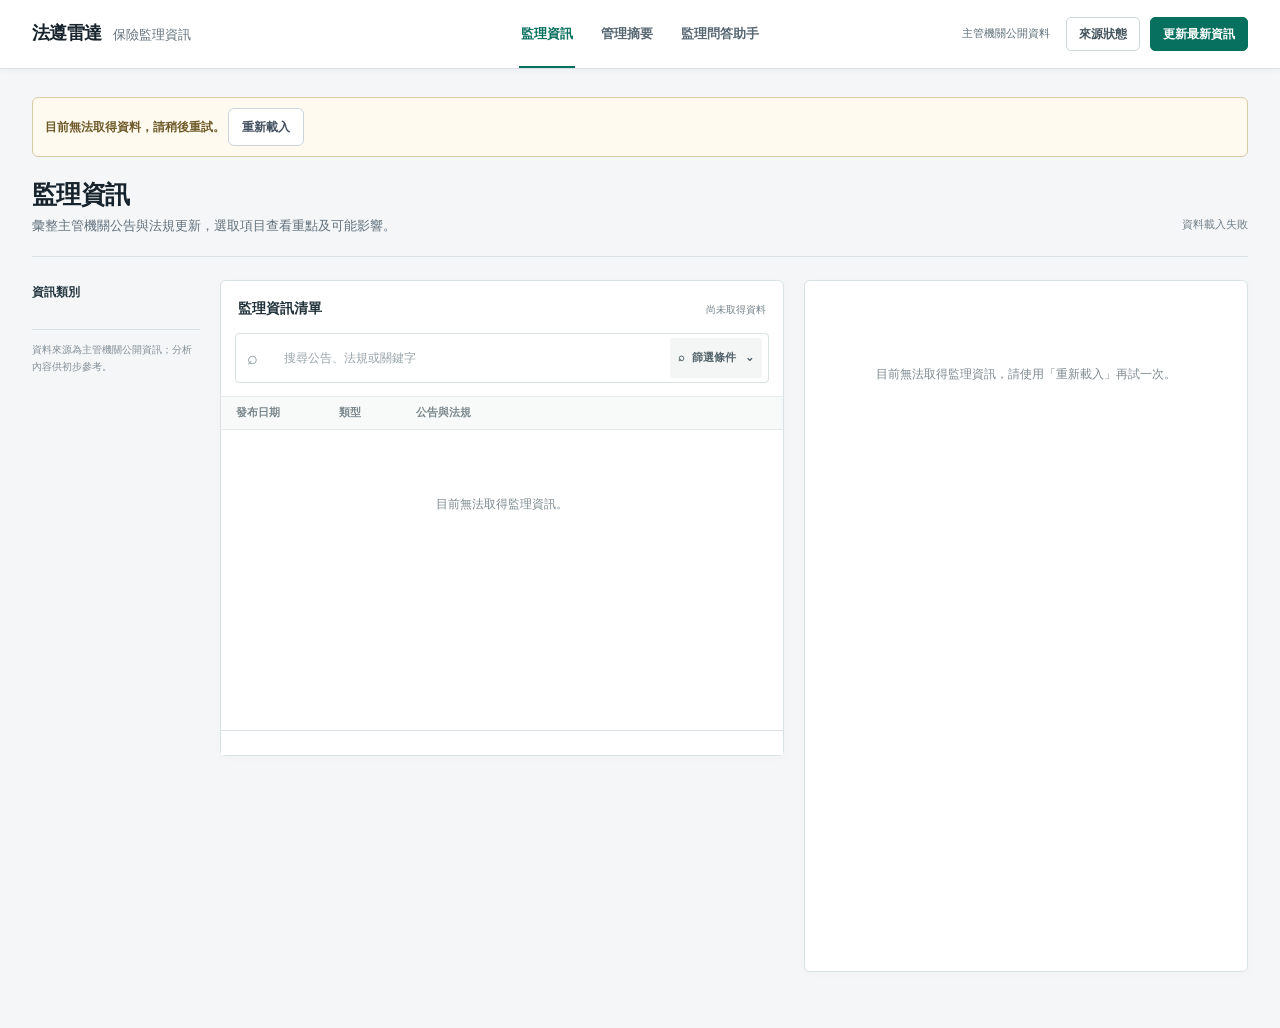
==== commit 5af63009: "Rename platform to 法遵雷達" ====
--- a/public/index.html
+++ b/public/index.html
@@ -3,7 +3,8 @@
 <head>
 <meta charset="utf-8">
 <meta name="viewport" content="width=device-width,initial-scale=1">
-<title>RegIntel｜監理情報工作台</title>
+<title>法遵雷達｜保險業 AI 監理情報與異動分析平台</title>
+<meta name="description" content="法遵雷達整合保險業官方公告、法規與裁罰資訊，透過 AI 協助掌握監理變動、比較條文異動與彙整管理摘要。">
 
 <link rel="stylesheet" href="assets/css/base.css">
 <link rel="stylesheet" href="assets/css/workspace.css">
@@ -12,7 +13,7 @@
 <link rel="stylesheet" href="assets/css/responsive.css">
 
 <!--
-    RegIntel v11.1 UI override
+    法遵雷達 v11.1 UI override
     ------------------------------------------------------------
     這一層樣式刻意放在原有 CSS 後面：
     1. 不更動既有 JS 掛勾與資料邏輯
@@ -1048,7 +1049,6 @@
 <link rel="stylesheet" href="assets/css/ledger.css">
 <link rel="stylesheet" href="assets/css/pagination.css">
 <link rel="stylesheet" href="assets/css/regulatory-qa.css">
-
 </head>
 
 <body class="ledger-app">
@@ -1070,7 +1070,7 @@
         </button>
 
         <div class="brand">
-            RegIntel
+            法遵雷達
             <small>監理情報工作台</small>
         </div>
     </div>
@@ -1109,14 +1109,14 @@
     </nav>
 
     <div class="side-note">
-        <strong>保險業監理情報與風險預警</strong>
+        <strong>保險業 AI 監理情報與異動分析</strong>
         整合官方監理訊號，辨識可能影響的部門與作業流程，協助及早掌握風險與監理趨勢。
     </div>
 </aside>
 
 <main class="main">
     <header class="d-header">
-        <div class="d-brand"><strong>RegIntel</strong><span>保險監理資訊</span></div>
+        <div class="d-brand"><strong>法遵雷達</strong><span>保險監理資訊</span></div>
         <nav class="nav d-header-nav" aria-label="主導覽">
             <button class="active" data-view="intel" type="button" aria-current="page">監理資訊</button>
             <button data-view="management" type="button">管理摘要</button>
@@ -1130,9 +1130,9 @@
     </header>
     <header class="topbar">
         <div class="topbar-heading">
-            <h1 class="site-title">RegIntel</h1>
+            <h1 class="site-title">法遵雷達</h1>
             <div class="site-subtitle">
-                <span>保險業監理情報與風險預警平台</span>
+                <span>保險業 AI 監理情報與異動分析平台</span>
                 <span class="site-subtitle-divider" aria-hidden="true">·</span>
                 <strong id="viewTitle">監理情報</strong>
             </div>
@@ -1351,7 +1351,7 @@
 <div class="toast hidden" id="toast"></div>
 
 <script>
-/* RegIntel v11.1 sidebar controller
+/* 法遵雷達 v11.1 sidebar controller
  * Own the toggle interaction here so it is not affected by legacy sidebar CSS/JS.
  */
 (() => {
@@ -1397,7 +1397,6 @@
 <script src="assets/js/management.js"></script>
 <script src="assets/js/sources.js"></script>
 <script src="assets/js/regulatory-qa.js"></script>
-
 <script src="assets/js/app.js"></script>
 
 <script>
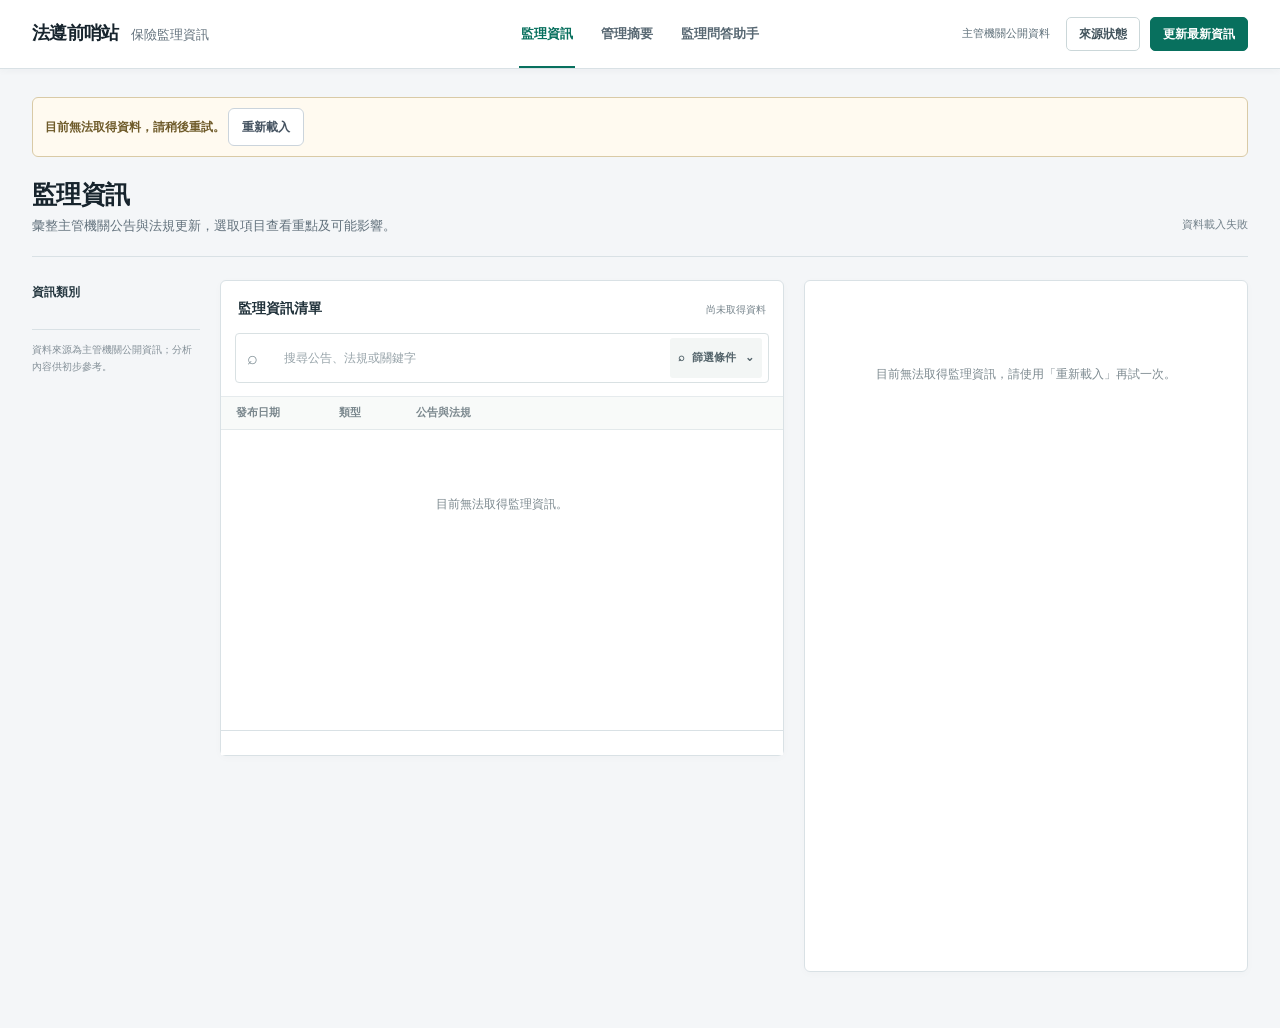
==== commit 73246b5c: "Rename platform and documentation to 法遵前哨站" ====
--- a/public/index.html
+++ b/public/index.html
@@ -3,8 +3,8 @@
 <head>
 <meta charset="utf-8">
 <meta name="viewport" content="width=device-width,initial-scale=1">
-<title>法遵雷達｜保險業 AI 監理情報與異動分析平台</title>
-<meta name="description" content="法遵雷達整合保險業官方公告、法規與裁罰資訊，透過 AI 協助掌握監理變動、比較條文異動與彙整管理摘要。">
+<title>法遵前哨站｜保險業 AI 監理情報與異動分析平台</title>
+<meta name="description" content="法遵前哨站整合保險業官方公告、法規與裁罰資訊，透過 AI 協助掌握監理變動、比較條文異動與彙整管理摘要。">
 
 <link rel="stylesheet" href="assets/css/base.css">
 <link rel="stylesheet" href="assets/css/workspace.css">
@@ -13,7 +13,7 @@
 <link rel="stylesheet" href="assets/css/responsive.css">
 
 <!--
-    法遵雷達 v11.1 UI override
+    法遵前哨站 v11.1 UI override
     ------------------------------------------------------------
     這一層樣式刻意放在原有 CSS 後面：
     1. 不更動既有 JS 掛勾與資料邏輯
@@ -1070,7 +1070,7 @@
         </button>
 
         <div class="brand">
-            法遵雷達
+            法遵前哨站
             <small>監理情報工作台</small>
         </div>
     </div>
@@ -1116,7 +1116,7 @@
 
 <main class="main">
     <header class="d-header">
-        <div class="d-brand"><strong>法遵雷達</strong><span>保險監理資訊</span></div>
+        <div class="d-brand"><strong>法遵前哨站</strong><span>保險監理資訊</span></div>
         <nav class="nav d-header-nav" aria-label="主導覽">
             <button class="active" data-view="intel" type="button" aria-current="page">監理資訊</button>
             <button data-view="management" type="button">管理摘要</button>
@@ -1130,7 +1130,7 @@
     </header>
     <header class="topbar">
         <div class="topbar-heading">
-            <h1 class="site-title">法遵雷達</h1>
+            <h1 class="site-title">法遵前哨站</h1>
             <div class="site-subtitle">
                 <span>保險業 AI 監理情報與異動分析平台</span>
                 <span class="site-subtitle-divider" aria-hidden="true">·</span>
@@ -1351,7 +1351,7 @@
 <div class="toast hidden" id="toast"></div>
 
 <script>
-/* 法遵雷達 v11.1 sidebar controller
+/* 法遵前哨站 v11.1 sidebar controller
  * Own the toggle interaction here so it is not affected by legacy sidebar CSS/JS.
  */
 (() => {
